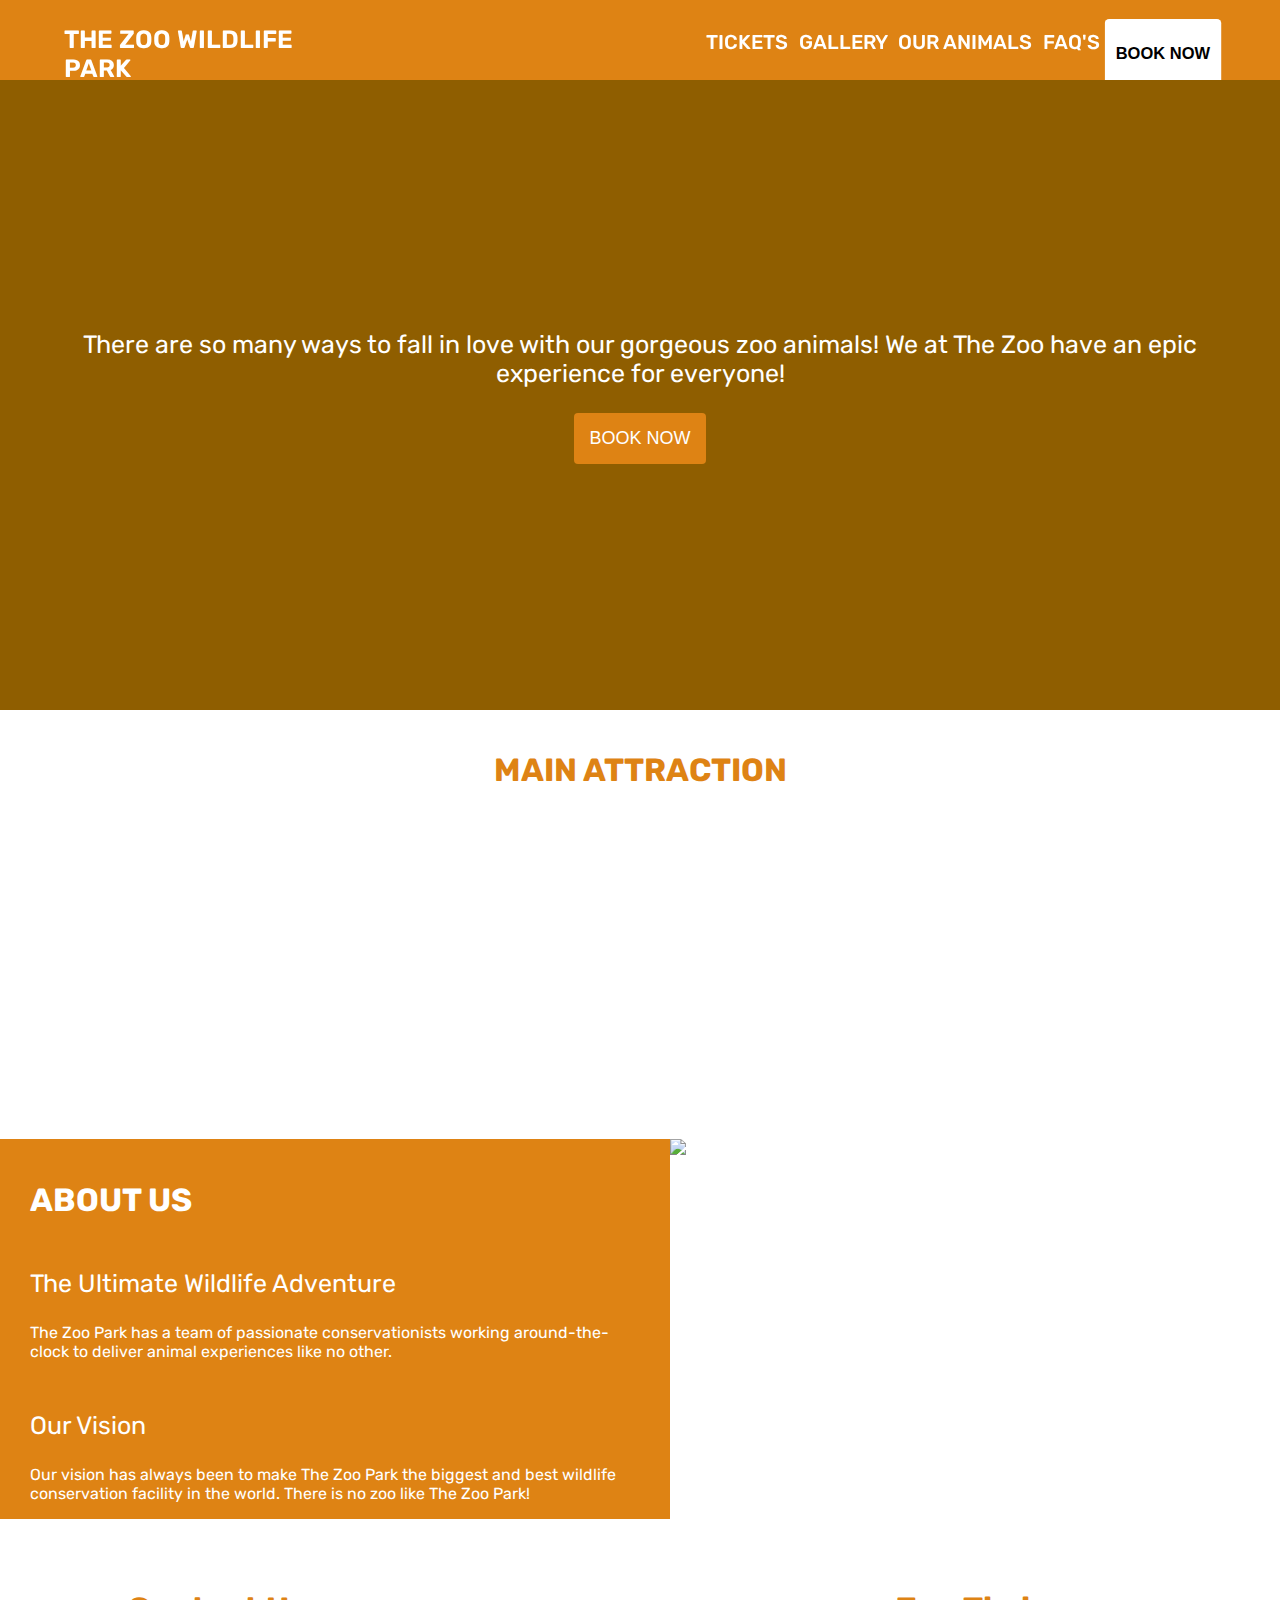
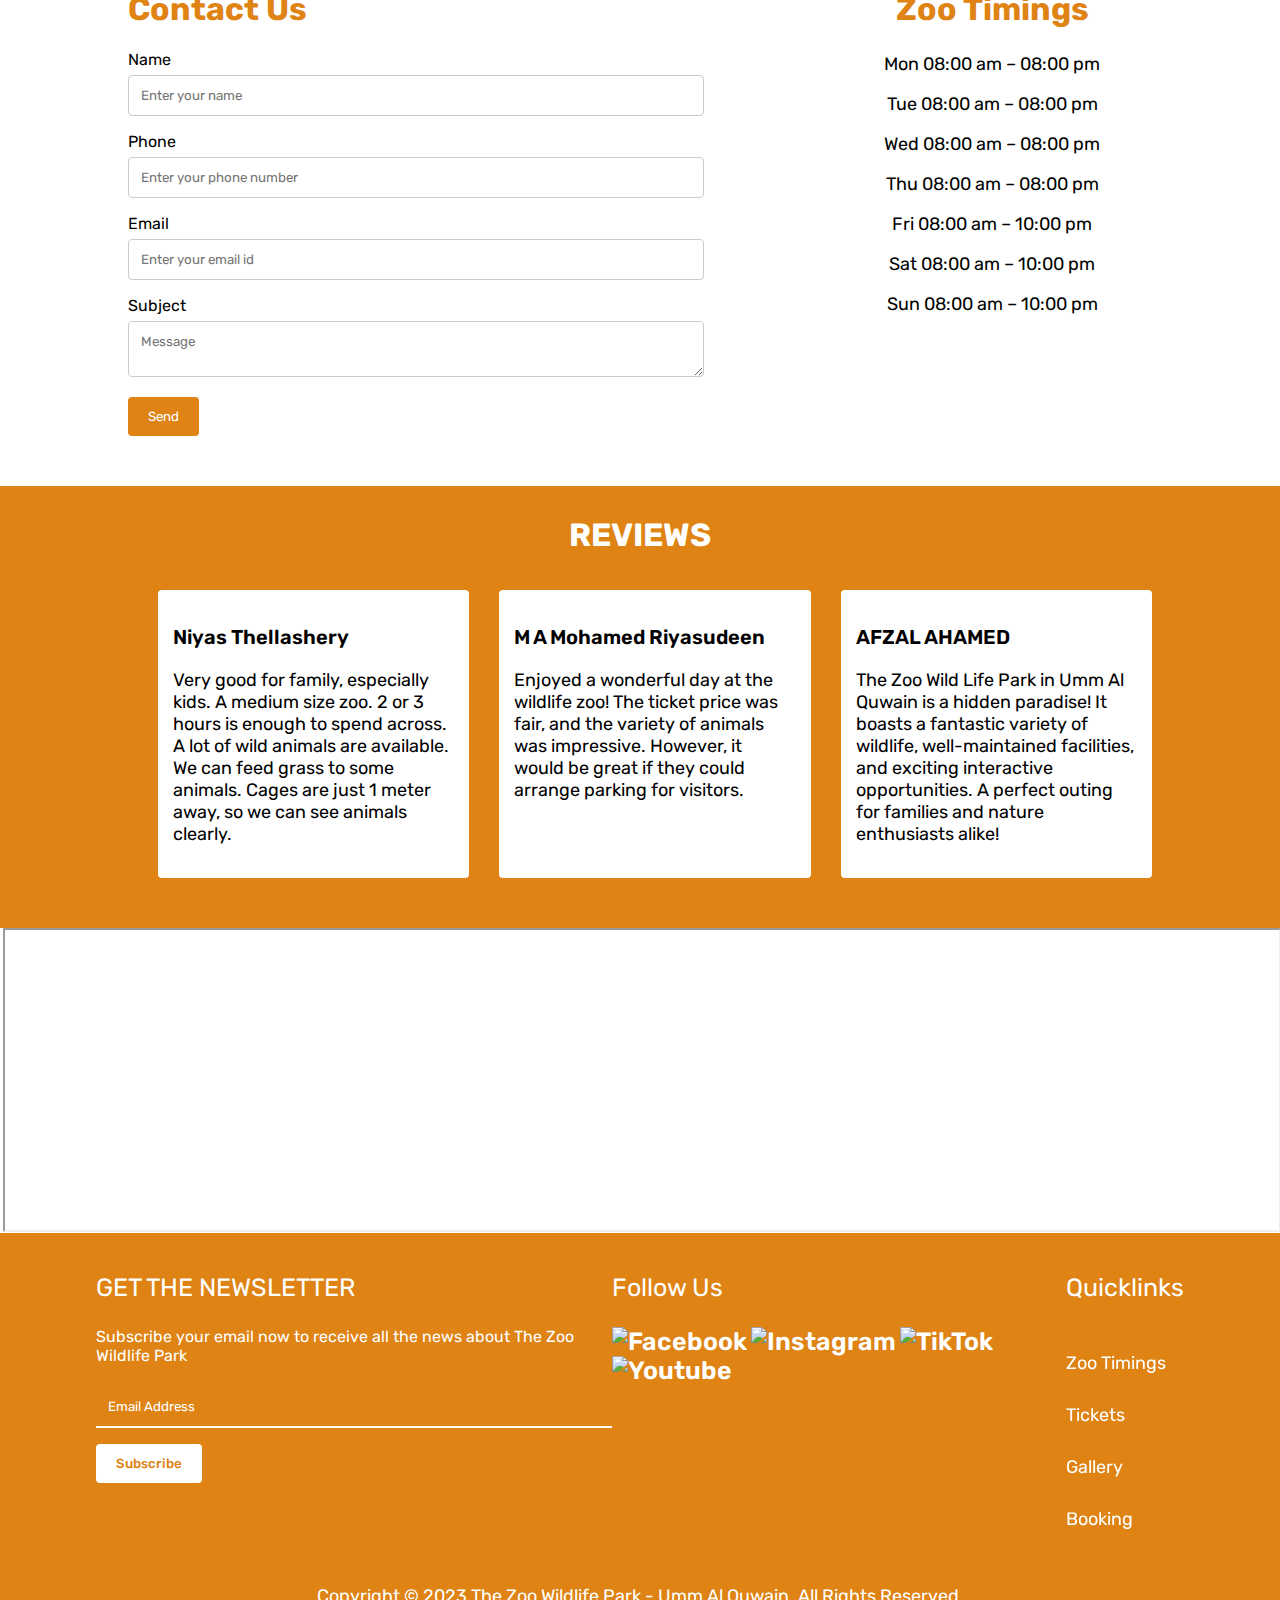
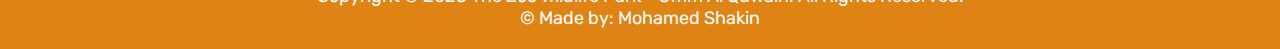
==== index.html @ e53dceab "Update index.html" ====
<!DOCTYPE html>
<html lang="en">

<head>
    <meta charset="UTF-8">
    <meta name="viewport" content="width=device-width, initial-scale=1.0">
    <title>The Zoo Wildlife Park</title>
    <link rel="icon" type="image/x-icon" href="Images/Logo.png">
    <link rel="stylesheet" href="CSS/style.css">
    <link rel="preconnect" href="https://fonts.googleapis.com">
    <link rel="preconnect" href="https://fonts.gstatic.com" crossorigin>
    <link href="https://fonts.googleapis.com/css2?family=Rubik:ital,wght@0,300..900;1,300..900&display=swap"
        rel="stylesheet">

</head>

<body>
    <header>
        <nav>
            <a href="index.html">THE ZOO WILDLIFE PARK</a>
            <div class="menu">
                <a href="pages/tickets.html"> TICKETS </a>
                <a href="pages/gallery.html"> GALLERY </a>
                <a href="pages/"> OUR ANIMALS </a>
                <a href="pages/FAQ.html"> FAQ'S </a>
                <button>BOOK NOW</button>
            </div>
        </nav>
    </header>
    <div class="introduction">
        <div class="background-image">
        </div>
        <div class="description">
            <p>There are so many ways to fall in love with our gorgeous zoo animals! We at The Zoo have an epic
                experience for everyone!</p>
            <button>BOOK NOW</button>
        </div>
    </div>
    </div>

    <div class="attraction">
        <h1>MAIN ATTRACTION</h1>
        <div class="img-container">
            <div class="images" id="image1">
                <p class="text" id="text1">Golden Tabby Tiger</p>
            </div>
            <div class="images" id="image2">
                <p class="text" id="text2">Orangutan, Habouba</p>
            </div>
            <div class="images" id="image3">
                <p class="text" id="text3">Lemurs</p>
            </div>
            <div class="images" id="image4">
                <p class="text" id="text4">Giraffes</p>
            </div>
            <div class="images" id="image5">
                <p class="text" id="text5">Birds</p>
            </div>
        </div>
    </div>

    <div class="about-us">
        <div class="about">
            <h1>ABOUT US</h1>
            <p class="subtitle">The Ultimate Wildlife Adventure</p>
            <p>The Zoo Park has a team of passionate conservationists working around-the-clock to deliver animal
                experiences like no other.</p>
            <p class="subtitle">Our Vision</p>
            <p>Our vision has always been to make The Zoo Park the biggest and best wildlife conservation facility in
                the world. There is no zoo like The Zoo Park!</p>
        </div>
        <div class="about-image">
            <img src="Images/zoo.jpg" alt="Zoo">
        </div>
    </div>

    <div class="section-4" id="timing">
        <div class="contact">
            <h1>Contact Us</h1>
            <form>
                <label for="fname">Name</label>
                <input type="text" id="name" placeholder="Enter your name">
                <label for="phone">Phone</label>
                <input type="text" id="phone" placeholder="Enter your phone number">
                <label for="email">Email</label>
                <input type="text" id="email" placeholder="Enter your email id">
                <label for="subject">Subject</label>
                <textarea id="subject" name="subject" placeholder="Message"></textarea>
                <input type="submit" value="Send" id="submit" onclick="prevent(event)">
            </form>
        </div>

        <div class="timing">
            <h1>Zoo Timings</h1>
            <div class="days">
                <p>Mon 08:00 am – 08:00 pm</p>
                <p>Tue 08:00 am – 08:00 pm</p>
                <p>Wed 08:00 am – 08:00 pm</p>
                <p>Thu 08:00 am – 08:00 pm</p>
                <p>Fri 08:00 am – 10:00 pm</p>
                <p>Sat 08:00 am – 10:00 pm</p>
                <p>Sun 08:00 am – 10:00 pm</p>
            </div>
        </div>
    </div>

    <div class="reviews-section">
        <h1> REVIEWS </h1>
        <div class="reviews">
            <div class="customer">
                <p class="user-name">Niyas Thellashery</p>
                <p class="user-review">Very good for family, especially kids. A medium size zoo. 2 or 3 hours is enough
                    to spend across. A lot of wild animals are available. We can feed grass to some animals. Cages are
                    just 1 meter away, so we can see animals clearly.</p>
            </div>
            <div class="customer">
                <p class="user-name">M A Mohamed Riyasudeen</p>
                <p class="user-review">Enjoyed a wonderful day at the wildlife zoo! The ticket price was fair, and the
                    variety of animals was impressive. However, it would be great if they could arrange parking for
                    visitors.</p>
            </div>
            <div class="customer">
                <p class="user-name">AFZAL AHAMED</p>
                <p class="user-review">The Zoo Wild Life Park in Umm Al Quwain is a hidden paradise! It boasts a
                    fantastic variety of wildlife, well-maintained facilities, and exciting interactive opportunities. A
                    perfect outing for families and nature enthusiasts alike!</p>
            </div>
        </div>
    </div>

    <div class="map">
        <iframe
            src="https://www.google.com/maps/embed?pb=!1m18!1m12!1m3!1d66199.47319218519!2d55.656528776083746!3d25.44107424339301!2m3!1f0!2f0!3f0!3m2!1i1024!2i768!4f13.1!3m3!1m2!1s0x3ef5efcb47aa2c89%3A0xbd689eddf431ea7b!2sThe%20Zoo%20Wild%20Life%20Park%20Umm%20Al%20Quwain!5e0!3m2!1sen!2sae!4v1714210275365!5m2!1sen!2sae"
            allowfullscreen="" loading="lazy" referrerpolicy="no-referrer-when-downgrade"></iframe>
    </div>

    <footer>
        <div class="last-section">
            <div class="subscribe">
                <p class="foot-title">GET THE NEWSLETTER</p>
                <p>Subscribe your email now to receive all the news about The Zoo Wildlife Park </p>
                <form>
                    <input type="text" id="email" placeholder="Email Address">
                    <input type="submit" value="Subscribe" id="submit" onclick="prevent(event)">
                </form>
            </div>

            <div class="social-media">
                <p class="foot-title">Follow Us</p>
                <a href="https://www.facebook.com/TheZooPark/" target="_blank"><img src="/Images/facebook-white.png" alt="Facebook"></a>
                <a href="https://www.instagram.com/TheZooWildlifePark/" target="_blank"><img src="/Images/instagram.png" alt="Instagram"></a>
                <a href="https://www.tiktok.com/@thezoopark" target="_blank"><img src="/Images/tiktok.png" alt="TikTok"></a>
                <a href="https://www.youtube.com/@thezoopark/videos" target="_blank"><img src="/Images/youtube.png" alt="Youtube"></a>

            </div>

            <div class="quicklinks">
                <p class="foot-title">Quicklinks</p>
                <a href="#timing"> Zoo Timings </a>
                <a href="pages/tickets.html"> Tickets </a>
                <a href="pages/gallery.html"> Gallery </a>
                <a href="pages/gallery.html"> Booking </a>

            </div>
        </div>

        <div class="copyright">
            <p>Copyright © 2023 The Zoo Wildlife Park - Umm Al Quwain. All Rights Reserved.</p>
            <p>&copy; Made by: Mohamed Shakin</p>

        </div>
    </footer>
</body>
<script src="JavaScript/script.js"></script>

</html>
---- CSS/style.css ----
html {
    scroll-behavior: smooth;
}

body {
    margin-top: auto;
    margin-left: auto;
    margin-right: auto;
    font-family: "Rubik", sans-serif;
    color: white;
    margin-bottom: auto;
}

::selection {
    background-color: orange;
    color: black;
}

.introduction {
    background-color: rgb(143, 94, 0);
    margin-left: auto;
    margin-right: auto;
    width: 100%;
    height: 630px;
    position: relative;
    bottom: 150px;
    z-index: 3;
}

.background-image{
    background-image: url('https://images.unsplash.com/photo-1534567153574-2b12153a87f0?q=80&w=1000&auto=format&fit=crop&ixlib=rb-4.0.3&ixid=M3wxMjA3fDB8MHxzZWFyY2h8M3x8em9vfGVufDB8fDB8fHww');
    background-size: cover;
    background-position-x: center;
    background-position-y: center;
    margin-left: auto;
    margin-right: auto;
    width: 100%;
    height: 630px;
    opacity: 0.25;
    position: absolute;
    top: 0px;
    z-index:1
}

header {
    margin: 0px auto;
    background-color: #de8314;
    color: white;
    height: 80px;
    position: sticky;
    top:0px;
}

nav {
    display: flex;
    margin-left: auto;
    margin-right: auto;
    width: 90%;
}

a{
    margin: 0;
    padding-top: 25px;
    z-index: 2;
    text-decoration: none;
    color: white;
    font-size: 25px;
    font-weight: 600;
    margin: 0;
}

.menu {
    margin-top: 5px;
    z-index: 2;
    margin-left: 30%;
    width: 45%;
    margin-right: auto;
    display: flex;
    justify-content: space-between;
}

.menu a{
    z-index: 2;
    text-decoration: none;
    color: white;
    font-size: 20px;
    font-weight: 500;
}

.menu button {
    background-color: white;
    font-size: 15px;
    font-weight: 550;
    border: none;
    border-radius: 4px;
    padding: 10px 10px;
    margin-top: 17px;
    scale: 1.1;
}

.menu button:hover{
    background-color: orangered;
    color: white;
    scale: 1.2;
    transition: 1s;
}

.menu button:not(:hover) {
    transition: 1s;
}

.description {
    display: flex;
    flex-direction: column;
    margin-left: auto;
    margin-right: auto;
    width: 90%;
    align-items: center;
    margin-top: 150px;
}

.description p {
    z-index: 2;
    color: white;
    font-size: 25px;
    text-align: center;
    margin-top: 250px
}

.description button{
    font-size: 18px;
    padding: 15px;
    z-index: 2;
    background-color: #de8314;
    color: white;
    border: none;
    border-radius: 4px;
    cursor: pointer;
}

.description button:not(:hover) {
    transition: 1s;
}

.description button:hover {
    background-color: white;
    color: black;
    scale: 1.1;
    transition: 1s;
    cursor: pointer;
}

.attraction {
    margin-top: -130px;
}

.attraction h1 {
    text-align: center;
    color: #de8314;
}

.img-container {
    margin-left: auto;
    margin-right: auto;
    width: 80%;
    margin-top: 50px;
    display: flex;
    justify-content: center;
}

#image1 {
    background-image: url('https://media.cnn.com/api/v1/images/stellar/prod/240214151539-02-golden-tiger-kaziranga-24012024.jpg?c=16x9');
    background-size:cover ;
    background-position-x: center;
}

#image2 {
    background-image: url('https://www.traffic.org/site/assets/files/22312/eu_seizures_report_2021_2.-767w.jpg');
    background-size: cover;
    background-position-x: center;
}

#image3 {
    background-image: url('https://media2.s-nbcnews.com/i/msnbc/Components/Photos/040512/040512_lemur_hmed_5p.jpg');
    background-size: cover;
    background-position-x: center;
}

#image4 {
    background-image: url('https://www.dublinzoo.ie/wp-content/uploads/2019/08/PB18131_DZ_374-1600x1067.jpg');
    background-size: cover;
    background-position-x: center;
}

#image5 {
    background-image: url('https://s28164.pcdn.co/files/Chilean-Flamingo-0139-7768-1280x720.jpg');
    background-size: cover;
    background-position-x: center;
}

.images {
    height: 250px;
    width: 250px;
    display: flex;
    justify-content: center;
    align-items: center;
}

.images p {
    z-index: 2;
    display: none;
    color: black;
    font-size: 20px;
    font-weight: 700;
}

.images:hover {
    width: 350px;
    transition: 3s;
    opacity: 0.6;
}

.images:not(:hover) {
    transition: 3s;
}

.about-us {
    color: white;
    display: flex;
    margin-top: 50px;
}

.about {
    width: 50%;
    background-color: #de8314;
    padding-left: 30px;
    padding-right: 30px;
    padding-top: 20px;
}

.subtitle {
    font-size: 25px;
    margin-top: 50px;
}

.about-image {
    width: 50%;
}

.about-image img {
    height: 100%;
    width: 100%;
    object-fit: cover;
}

.section-4 {
    display: flex;
    margin-top: 50px;
}

.timing {
    color: #de8314;
    text-align: center;
    width: 50%;
}

.days {
    color: black;
    margin-top: 25px;
    font-size: 18px;
}

.contact {
    color: black;
    width: 50%;
    margin-left: 10%
}

.contact h1 {
    color: #de8314;
}

input[type=text], textarea {
  width: 100%;
  padding: 12px;
  border: 1px solid #ccc;
  border-radius: 4px;
  box-sizing: border-box;
  margin-top: 6px;
  margin-bottom: 16px;
  font-family: "Rubik", sans-serif;
}

input:focus, textarea:focus {
    outline: none;
}

input[type=submit] {
  background-color: #de8314;
  color: white;
  padding: 12px 20px;
  border: none;
  border-radius: 4px;
  cursor: pointer;
  font-family: "Rubik", sans-serif;
}

input[type=submit]:hover {
  background-color: black;
  color: white;
}

.reviews-section {
    margin-left: auto;
    margin-right: auto;
    width: 100%;
    margin-top: 50px;
    background-color: #de8314;
    color: white;
}

.reviews {
    display: flex;
    margin-left: auto;
    margin-right: auto;
    width: 80%;

}

.customer {
    background-color: white;
    color: black;
    border-radius: 4px;
    margin-left: 30px;
    flex-basis: 100%;
    padding: 15px;
    margin-bottom: 50px;
    font-size: 18px;
}

.user-name{
    font-weight: 600;
    font-size: 20px;
}

.reviews-section h1{
    text-align: center;
    padding-top: 30px;
    padding-bottom: 15px;
}

.map {
    margin-left: auto;
    margin-right: auto;
    width: 99.5%;
    height: 300px;
}

.map iframe {
    width: 100%;
    height: 300px;
}

footer {
    margin-top: 5px;
    background-color: #de8314;
    margin-bottom: auto;
    padding-bottom: 20px;
}

.foot-title{
    font-size: 25px;
}

.last-section {
    margin-left: auto;
    margin-right: auto;
    width: 85%;
    padding-top: 15px;
    display: flex;
    justify-content: space-between;
    margin-bottom: 50px;
}

.subscribe input[type=text] {
    background-color: #de8314;
    border: none;
    border-bottom: 2px solid white;
    border-radius: 0%
}

.subscribe input[type=text]::placeholder{
    color: white;
}

.subscribe input[type=submit] {
    background-color: white;
    color: #de8314;
    font-weight: 500;
}

.social-media img {
    height: 35px;
    width: 35px;
}

.quicklinks {
    display: flex;
    flex-direction: column;
}

.quicklinks a{
    font-size: 18px;
    font-weight: 400;
    padding-bottom: 5px;
}

.copyright {
    text-align: center;
}

.copyright p{
    margin: 0%;
    font-size: 18px;
}
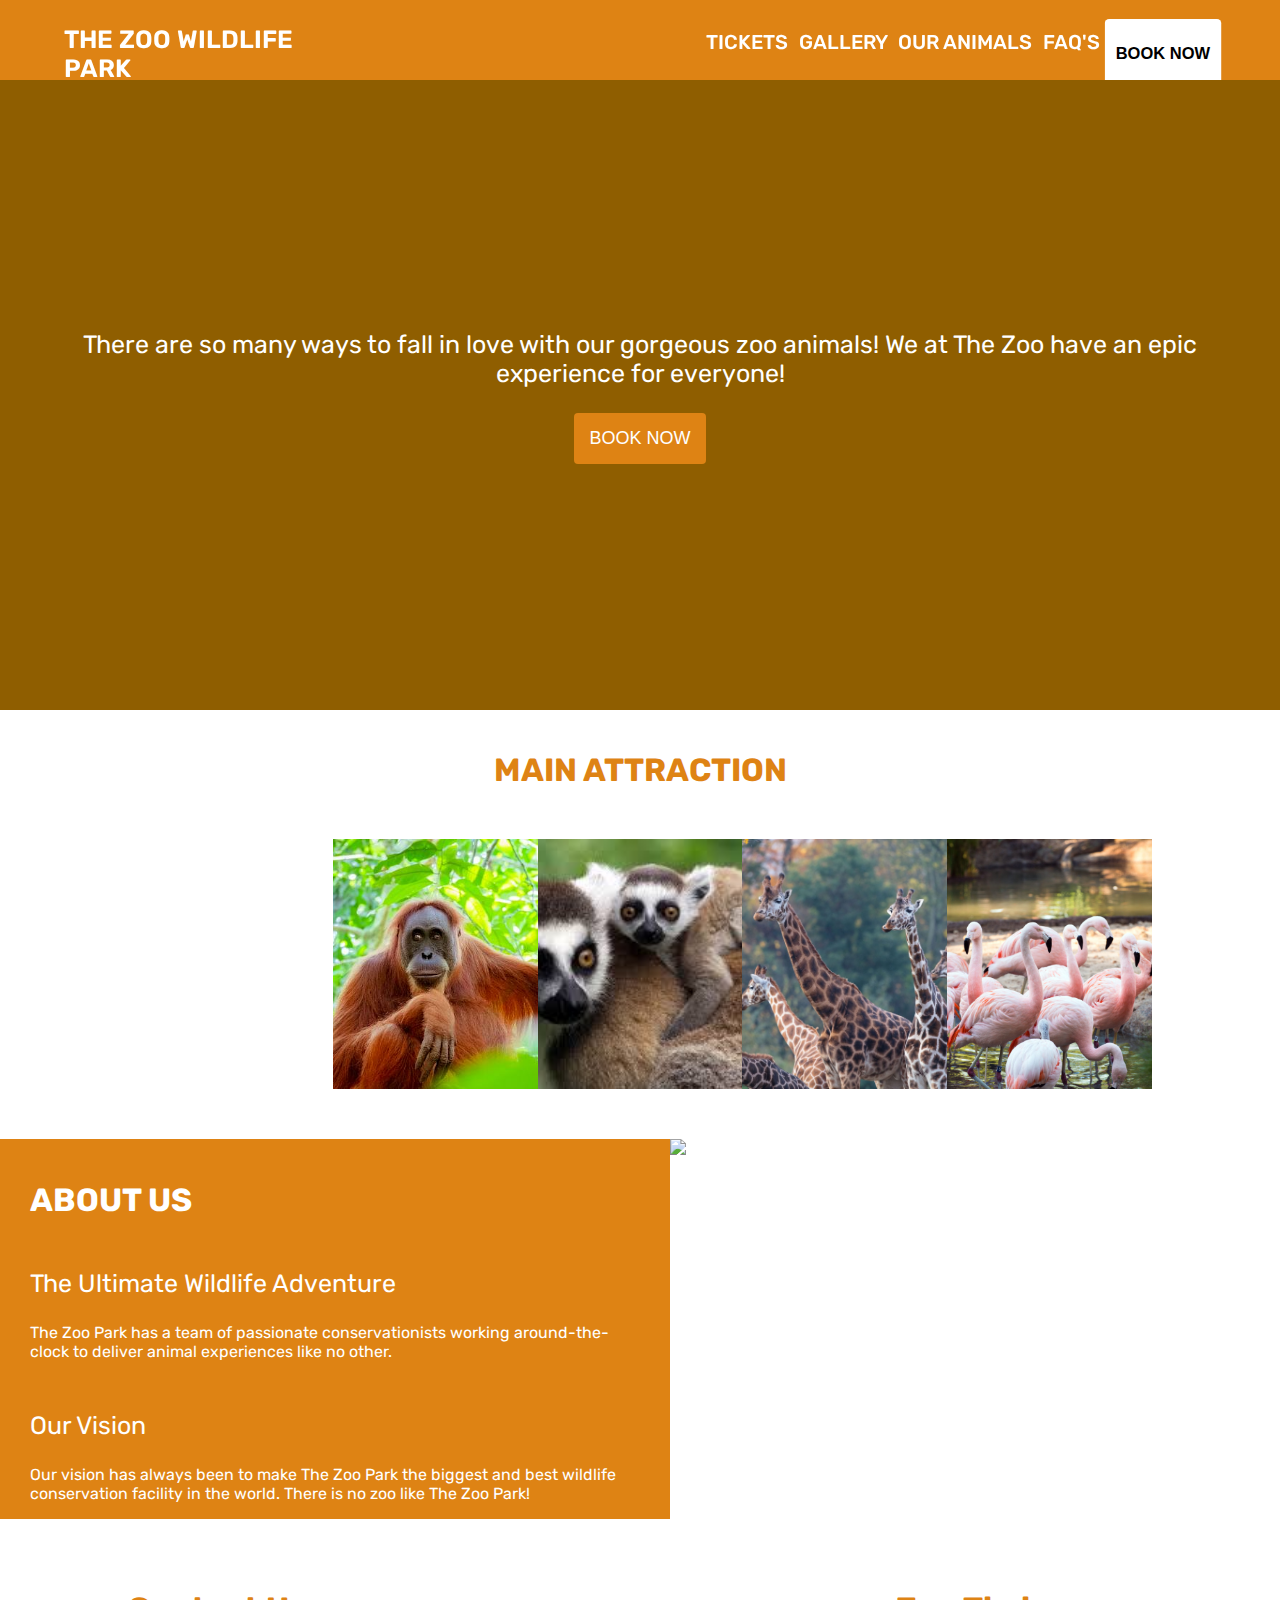
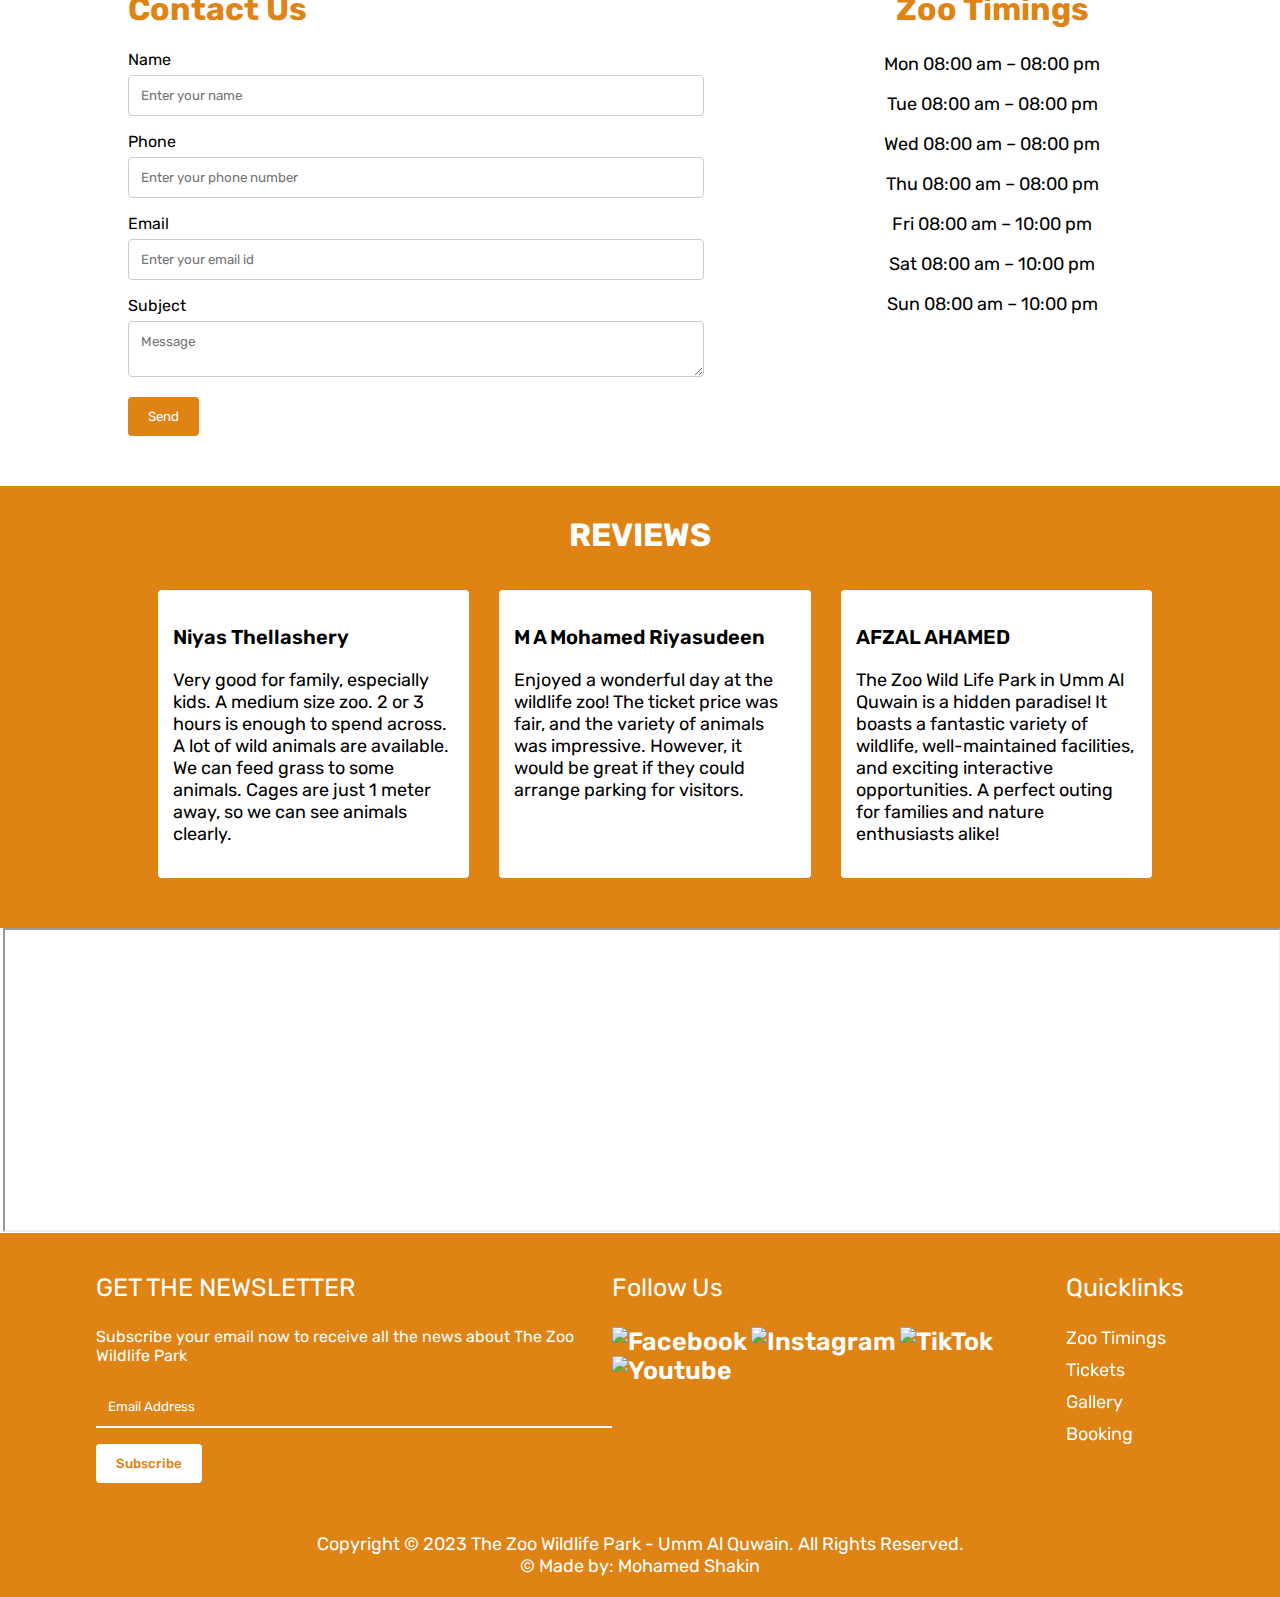
==== commit 21ff59f2: "Update index.html" ====
--- a/index.html
+++ b/index.html
@@ -14,10 +14,10 @@
 
 </head>
 
-<body>
+<body id="header">
     <header>
         <nav>
-            <a href="index.html">THE ZOO WILDLIFE PARK</a>
+            <a href="#header">THE ZOO WILDLIFE PARK</a>
             <div class="menu">
                 <a href="pages/tickets.html"> TICKETS </a>
                 <a href="pages/gallery.html"> GALLERY </a>
@@ -147,10 +147,10 @@
 
             <div class="social-media">
                 <p class="foot-title">Follow Us</p>
-                <a href="https://www.facebook.com/TheZooPark/" target="_blank"><img src="/Images/facebook-white.png" alt="Facebook"></a>
-                <a href="https://www.instagram.com/TheZooWildlifePark/" target="_blank"><img src="/Images/instagram.png" alt="Instagram"></a>
-                <a href="https://www.tiktok.com/@thezoopark" target="_blank"><img src="/Images/tiktok.png" alt="TikTok"></a>
-                <a href="https://www.youtube.com/@thezoopark/videos" target="_blank"><img src="/Images/youtube.png" alt="Youtube"></a>
+                <a href="https://www.facebook.com/TheZooPark/" target="_blank"><img src="Images/facebook-white.png" alt="Facebook"></a>
+                <a href="https://www.instagram.com/TheZooWildlifePark/" target="_blank"><img src="Images/instagram.png" alt="Instagram"></a>
+                <a href="https://www.tiktok.com/@thezoopark" target="_blank"><img src="Images/tiktok.png" alt="TikTok"></a>
+                <a href="https://www.youtube.com/@thezoopark/videos" target="_blank"><img src="Images/youtube.png" alt="Youtube"></a>
 
             </div>
 
--- a/CSS/style.css
+++ b/CSS/style.css
@@ -28,7 +28,7 @@
 }
 
 .background-image{
-    background-image: url('https://images.unsplash.com/photo-1534567153574-2b12153a87f0?q=80&w=1000&auto=format&fit=crop&ixlib=rb-4.0.3&ixid=M3wxMjA3fDB8MHxzZWFyY2h8M3x8em9vfGVufDB8fDB8fHww');
+    background-image: url('../Images/zoo1.jpg');
     background-size: cover;
     background-position-x: center;
     background-position-y: center;
@@ -169,31 +169,31 @@
 }
 
 #image1 {
-    background-image: url('https://media.cnn.com/api/v1/images/stellar/prod/240214151539-02-golden-tiger-kaziranga-24012024.jpg?c=16x9');
+    background-image: url('../Images/gold-tiger.jpg');
     background-size:cover ;
     background-position-x: center;
 }
 
 #image2 {
-    background-image: url('https://www.traffic.org/site/assets/files/22312/eu_seizures_report_2021_2.-767w.jpg');
+    background-image: url('../Images/Orangutan.jpg');
     background-size: cover;
     background-position-x: center;
 }
 
 #image3 {
-    background-image: url('https://media2.s-nbcnews.com/i/msnbc/Components/Photos/040512/040512_lemur_hmed_5p.jpg');
+    background-image: url('../Images/Lemurs.jpeg');
     background-size: cover;
     background-position-x: center;
 }
 
 #image4 {
-    background-image: url('https://www.dublinzoo.ie/wp-content/uploads/2019/08/PB18131_DZ_374-1600x1067.jpg');
+    background-image: url('../Images/Giraffes.jpg');
     background-size: cover;
     background-position-x: center;
 }
 
 #image5 {
-    background-image: url('https://s28164.pcdn.co/files/Chilean-Flamingo-0139-7768-1280x720.jpg');
+    background-image: url('../Images/Birds.jpg');
     background-size: cover;
     background-position-x: center;
 }
@@ -412,7 +412,8 @@
 .quicklinks a{
     font-size: 18px;
     font-weight: 400;
-    padding-bottom: 5px;
+    padding-bottom: 10px;
+    padding-top: 0px;
 }
 
 .copyright {
@@ -424,3 +425,52 @@
     font-size: 18px;
 }
 
+/* Ticket Page*/
+
+.category {
+    color: black;
+    margin-left: auto;
+    margin-right: auto;
+    width: 90%;
+}
+
+.ticket-head{
+    color: #de8314;
+    text-align: center;
+    margin-top: 50px;
+}
+
+#ticket-title {
+    color: #de8314;
+    margin-left: 90px;
+    margin-top: 50px;
+    font-size: 27px;
+    margin-bottom: 10px;
+}
+
+.grid-container {
+    display: grid;
+    grid-template-columns: auto auto;
+    justify-content: space-around;
+  }
+
+  .grid-container > div {
+    font-size: 18px;
+    display: flex;
+    justify-content: space-between;
+    width: 500px;
+}
+
+.type {
+    width: 80%;
+    font-size: 22px;
+}
+
+.rate {
+    font-size: 22px;
+}
+
+.ticket-details{
+    color: #414141;
+    font-size: 15px;
+}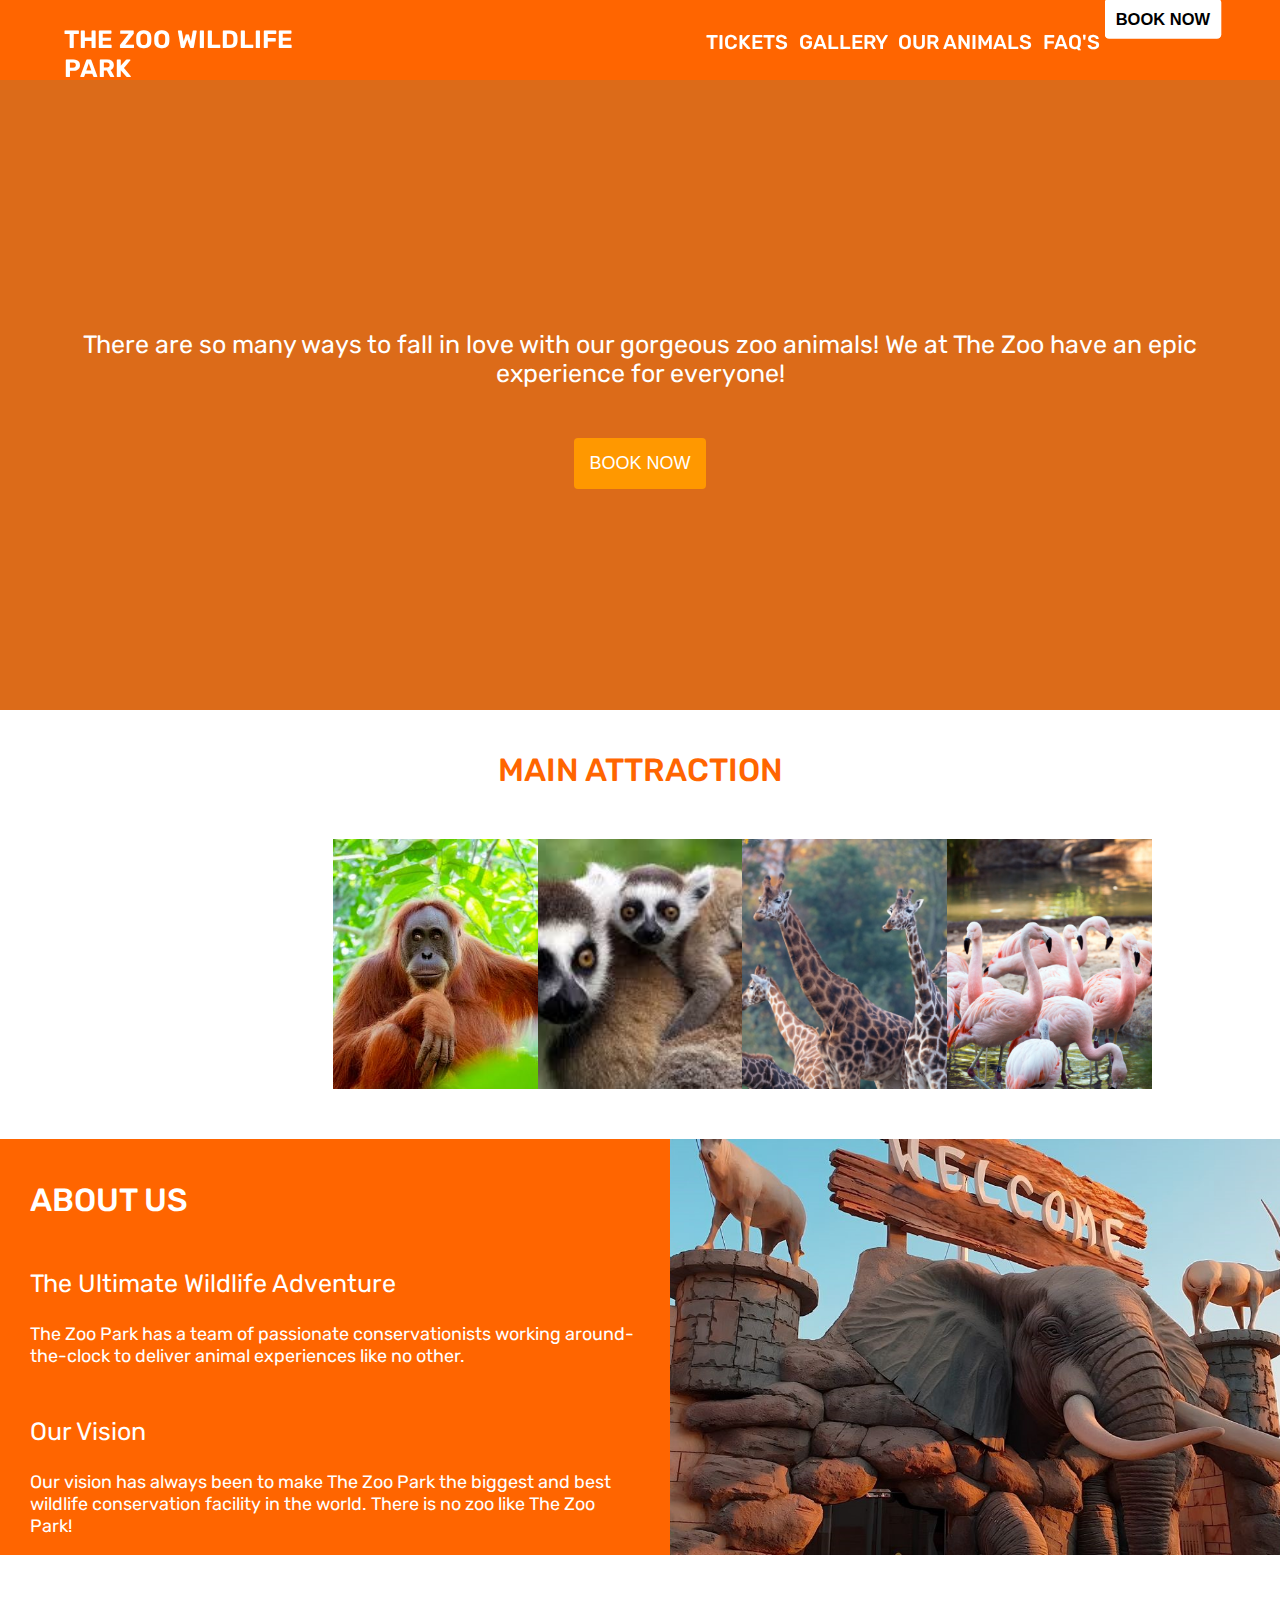
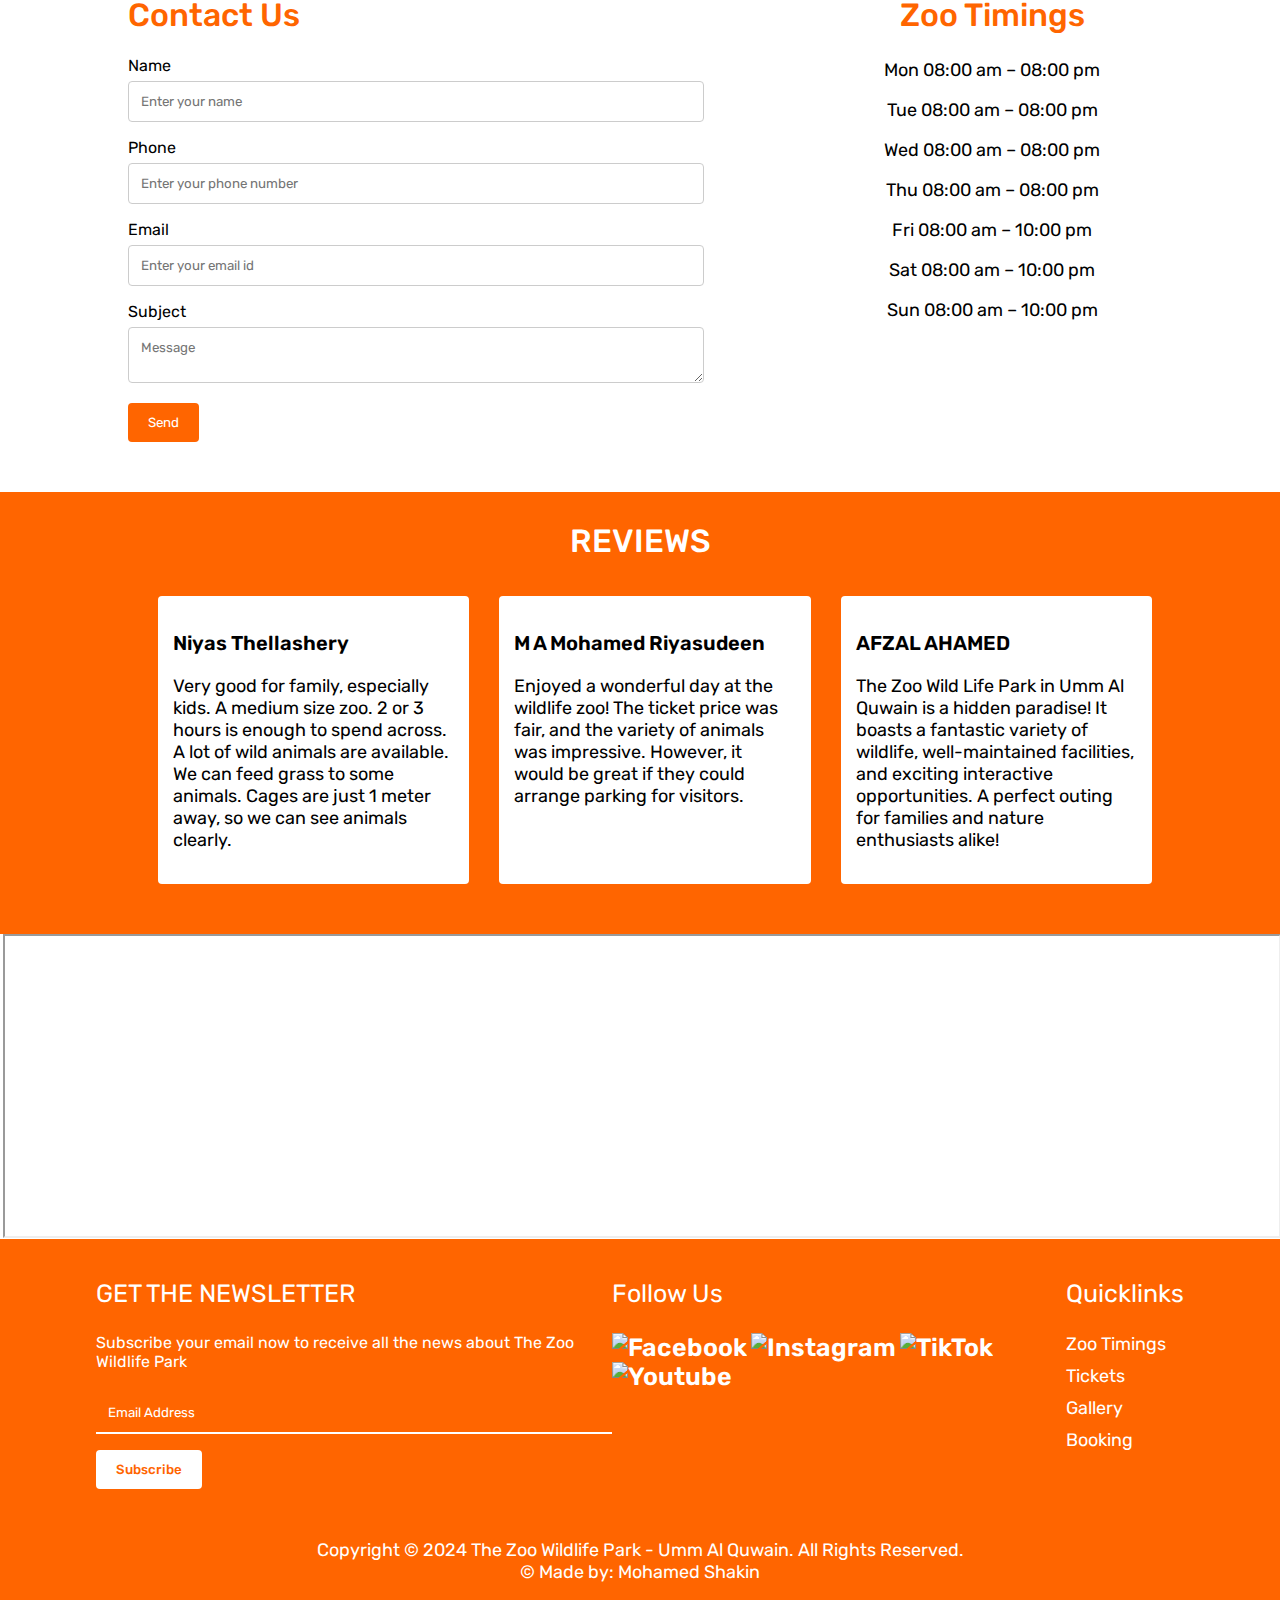
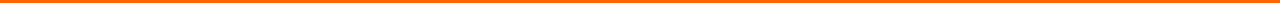
==== commit b6c5188c: "Update index.html" ====
--- a/index.html
+++ b/index.html
@@ -14,16 +14,16 @@
 
 </head>
 
-<body id="header">
+<body id="home">
     <header>
         <nav>
-            <a href="#header">THE ZOO WILDLIFE PARK</a>
+            <a href="#home">THE ZOO WILDLIFE PARK</a>
             <div class="menu">
-                <a href="pages/tickets.html"> TICKETS </a>
-                <a href="pages/gallery.html"> GALLERY </a>
-                <a href="pages/"> OUR ANIMALS </a>
-                <a href="pages/FAQ.html"> FAQ'S </a>
-                <button>BOOK NOW</button>
+                <a href="pages/tickets.html">TICKETS</a>
+                <a href="pages/gallery.html">GALLERY</a>
+                <a href="pages/animals.html">OUR ANIMALS</a>
+                <a href="pages/FAQ.html">FAQ'S</a>
+                <div class="booking-button"><a href="pages/booking.html"><button>BOOK NOW</button></a></div>
             </div>
         </nav>
     </header>
@@ -33,7 +33,7 @@
         <div class="description">
             <p>There are so many ways to fall in love with our gorgeous zoo animals! We at The Zoo have an epic
                 experience for everyone!</p>
-            <button>BOOK NOW</button>
+            <a href="pages/booking.html"><button>BOOK NOW</button></a>
         </div>
     </div>
     </div>
@@ -51,7 +51,7 @@
                 <p class="text" id="text3">Lemurs</p>
             </div>
             <div class="images" id="image4">
-                <p class="text" id="text4">Giraffes</p>
+                <p class="text" id="text4">Giraffe</p>
             </div>
             <div class="images" id="image5">
                 <p class="text" id="text5">Birds</p>
@@ -63,10 +63,10 @@
         <div class="about">
             <h1>ABOUT US</h1>
             <p class="subtitle">The Ultimate Wildlife Adventure</p>
-            <p>The Zoo Park has a team of passionate conservationists working around-the-clock to deliver animal
+            <p class="about-description">The Zoo Park has a team of passionate conservationists working around-the-clock to deliver animal
                 experiences like no other.</p>
             <p class="subtitle">Our Vision</p>
-            <p>Our vision has always been to make The Zoo Park the biggest and best wildlife conservation facility in
+            <p class="about-description">Our vision has always been to make The Zoo Park the biggest and best wildlife conservation facility in
                 the world. There is no zoo like The Zoo Park!</p>
         </div>
         <div class="about-image">
@@ -159,13 +159,13 @@
                 <a href="#timing"> Zoo Timings </a>
                 <a href="pages/tickets.html"> Tickets </a>
                 <a href="pages/gallery.html"> Gallery </a>
-                <a href="pages/gallery.html"> Booking </a>
+                <a href="pages/booking.html"> Booking </a>
 
             </div>
         </div>
 
         <div class="copyright">
-            <p>Copyright © 2023 The Zoo Wildlife Park - Umm Al Quwain. All Rights Reserved.</p>
+            <p>Copyright © 2024 The Zoo Wildlife Park - Umm Al Quwain. All Rights Reserved.</p>
             <p>&copy; Made by: Mohamed Shakin</p>
 
         </div>
--- a/CSS/style.css
+++ b/CSS/style.css
@@ -17,7 +17,7 @@
 }
 
 .introduction {
-    background-color: rgb(143, 94, 0);
+    background-color: #DC6B19;
     margin-left: auto;
     margin-right: auto;
     width: 100%;
@@ -28,7 +28,7 @@
 }
 
 .background-image{
-    background-image: url('../Images/zoo1.jpg');
+    background-image: url('https://images.unsplash.com/photo-1534567153574-2b12153a87f0?q=80&w=1000&auto=format&fit=crop&ixlib=rb-4.0.3&ixid=M3wxMjA3fDB8MHxzZWFyY2h8M3x8em9vfGVufDB8fDB8fHww');
     background-size: cover;
     background-position-x: center;
     background-position-y: center;
@@ -44,11 +44,12 @@
 
 header {
     margin: 0px auto;
-    background-color: #de8314;
+    background-color: #FF6500;
     color: white;
     height: 80px;
     position: sticky;
     top:0px;
+    z-index: 4;
 }
 
 nav {
@@ -85,6 +86,10 @@
     color: white;
     font-size: 20px;
     font-weight: 500;
+}
+
+.menu a:hover{
+    border-bottom: 3px solid white;
 }
 
 .menu button {
@@ -94,18 +99,19 @@
     border: none;
     border-radius: 4px;
     padding: 10px 10px;
-    margin-top: 17px;
     scale: 1.1;
+    margin-top: -5px;
+    cursor: pointer;
 }
 
 .menu button:hover{
-    background-color: orangered;
+    background-color: #FF9800;
     color: white;
     scale: 1.2;
     transition: 1s;
 }
 
-.menu button:not(:hover) {
+.menu button:not(:hover){
     transition: 1s;
 }
 
@@ -131,11 +137,12 @@
     font-size: 18px;
     padding: 15px;
     z-index: 2;
-    background-color: #de8314;
+    background-color: #FF9800;
     color: white;
     border: none;
     border-radius: 4px;
     cursor: pointer;
+    font-weight: 500;
 }
 
 .description button:not(:hover) {
@@ -156,7 +163,8 @@
 
 .attraction h1 {
     text-align: center;
-    color: #de8314;
+    color: #FF6500;
+    font-weight: 500;
 }
 
 .img-container {
@@ -232,15 +240,23 @@
 
 .about {
     width: 50%;
-    background-color: #de8314;
+    background-color: #FF6500;
     padding-left: 30px;
     padding-right: 30px;
     padding-top: 20px;
 }
 
+.about h1 {
+    font-weight: 500;
+}
+
 .subtitle {
     font-size: 25px;
     margin-top: 50px;
+}
+
+.about-description {
+    font-size: 18px;
 }
 
 .about-image {
@@ -255,13 +271,17 @@
 
 .section-4 {
     display: flex;
-    margin-top: 50px;
+    margin-top: 20px;
 }
 
 .timing {
-    color: #de8314;
+    color: #FF6500;
     text-align: center;
     width: 50%;
+}
+
+.timing h1{
+    font-weight: 500;
 }
 
 .days {
@@ -277,7 +297,8 @@
 }
 
 .contact h1 {
-    color: #de8314;
+    color: #FF6500;
+    font-weight: 500;
 }
 
 input[type=text], textarea {
@@ -296,7 +317,7 @@
 }
 
 input[type=submit] {
-  background-color: #de8314;
+  background-color: #FF6500;
   color: white;
   padding: 12px 20px;
   border: none;
@@ -315,7 +336,7 @@
     margin-right: auto;
     width: 100%;
     margin-top: 50px;
-    background-color: #de8314;
+    background-color: #FF6500;
     color: white;
 }
 
@@ -324,7 +345,10 @@
     margin-left: auto;
     margin-right: auto;
     width: 80%;
-
+}
+
+.reviews-section h1 {
+    font-weight: 500;
 }
 
 .customer {
@@ -363,7 +387,7 @@
 
 footer {
     margin-top: 5px;
-    background-color: #de8314;
+    background-color: #FF6500;
     margin-bottom: auto;
     padding-bottom: 20px;
 }
@@ -383,7 +407,8 @@
 }
 
 .subscribe input[type=text] {
-    background-color: #de8314;
+    background-color: #FF6500;
+    color: white;
     border: none;
     border-bottom: 2px solid white;
     border-radius: 0%
@@ -395,13 +420,22 @@
 
 .subscribe input[type=submit] {
     background-color: white;
-    color: #de8314;
-    font-weight: 500;
+    color: #FF6500;
+    font-weight: 500;
+}
+
+.subscribe input[type=submit]:hover {
+    background-color: black;
+    color: white;
 }
 
 .social-media img {
     height: 35px;
     width: 35px;
+}
+
+.social-media img:hover {
+    filter: invert();
 }
 
 .quicklinks {
@@ -416,6 +450,10 @@
     padding-top: 0px;
 }
 
+.quicklinks a:hover{
+    color: black;
+}
+
 .copyright {
     text-align: center;
 }
@@ -435,13 +473,18 @@
 }
 
 .ticket-head{
-    color: #de8314;
-    text-align: center;
-    margin-top: 50px;
+    color: #FF6500;
+    text-align: center;
+    margin-top: 50px;
+    font-weight: 500;
+}
+
+.ticket-section {
+    margin-bottom: 100px;
 }
 
 #ticket-title {
-    color: #de8314;
+    color: #FF6500;
     margin-left: 90px;
     margin-top: 50px;
     font-size: 27px;
@@ -473,4 +516,102 @@
 .ticket-details{
     color: #414141;
     font-size: 15px;
+}
+
+/*FAQ'S page*/
+
+.FAQ {
+    display:flex;
+    margin-left: auto;
+    margin-right: auto;
+    width: 60%;
+    justify-content: space-between;
+    font-size: 22px;
+    border-bottom: 2px solid #FF6500;
+}
+
+.button {
+    cursor: pointer;
+    font-weight: 600;
+    user-select: none;
+}
+
+.button:hover{
+    color: #FF6500;
+}
+
+.answers{
+    display: none;
+    font-weight: 300;
+}
+
+.faq-head {
+    color: #FF6500;
+    margin-top: 50px;
+    text-align: center;
+    margin-bottom: 50px;
+    font-weight: 500;
+}
+
+.questions, .button {
+    color: black;
+    font-weight: 500;
+}
+
+.faq-section {
+    margin-bottom: 100px;
+}
+
+/*Our Animals page*/
+.our-animal-head {
+    color: #FF6500;
+    margin-top: 50px;
+    text-align: center;
+    margin-bottom: 50px;
+    font-weight: 500;
+}
+
+.animal-section {
+    color: black;
+    margin-bottom: 100px;
+}
+
+.animal-box {
+    display: flex;
+    justify-content: space-between;
+    margin-left: auto;
+    margin-right: auto;
+    width: 80%;
+    align-items: center;
+    margin-bottom: 50px;
+}
+
+.animal-img img{
+    height: 250px;
+    width: 250px;
+    object-fit: cover;
+    border-radius: 50%;
+    border: 5px solid #FF6500;
+}
+
+.animal-details {
+    width: 65%;
+    font-size: 20px;
+}
+
+.animal-name {
+    font-weight: 500;
+    font-size: 23px;
+    margin-top: -50px;
+    margin-bottom: 15px;
+}
+
+/*Gallery page*/
+
+.gallery-head{
+    color: #FF6500;
+    margin-top: 50px;
+    text-align: center;
+    margin-bottom: 50px;
+    font-weight: 500;
 }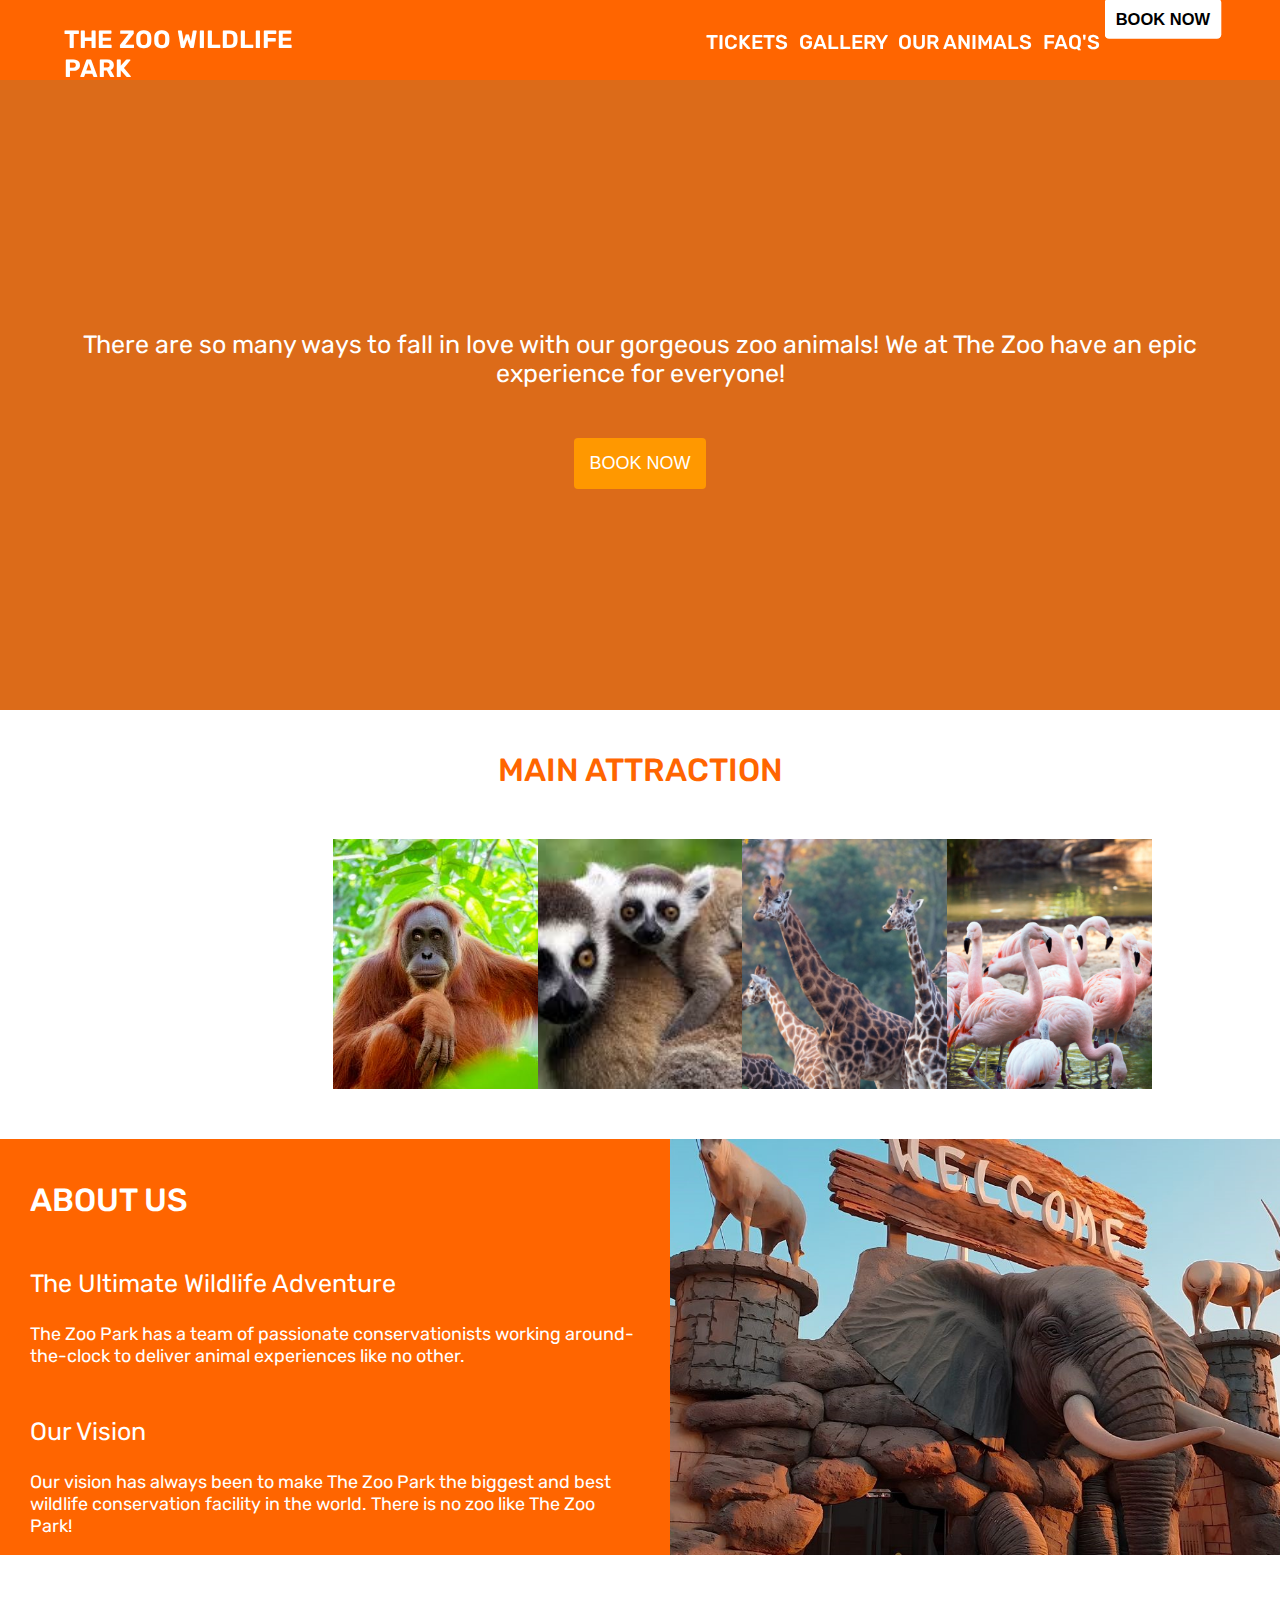
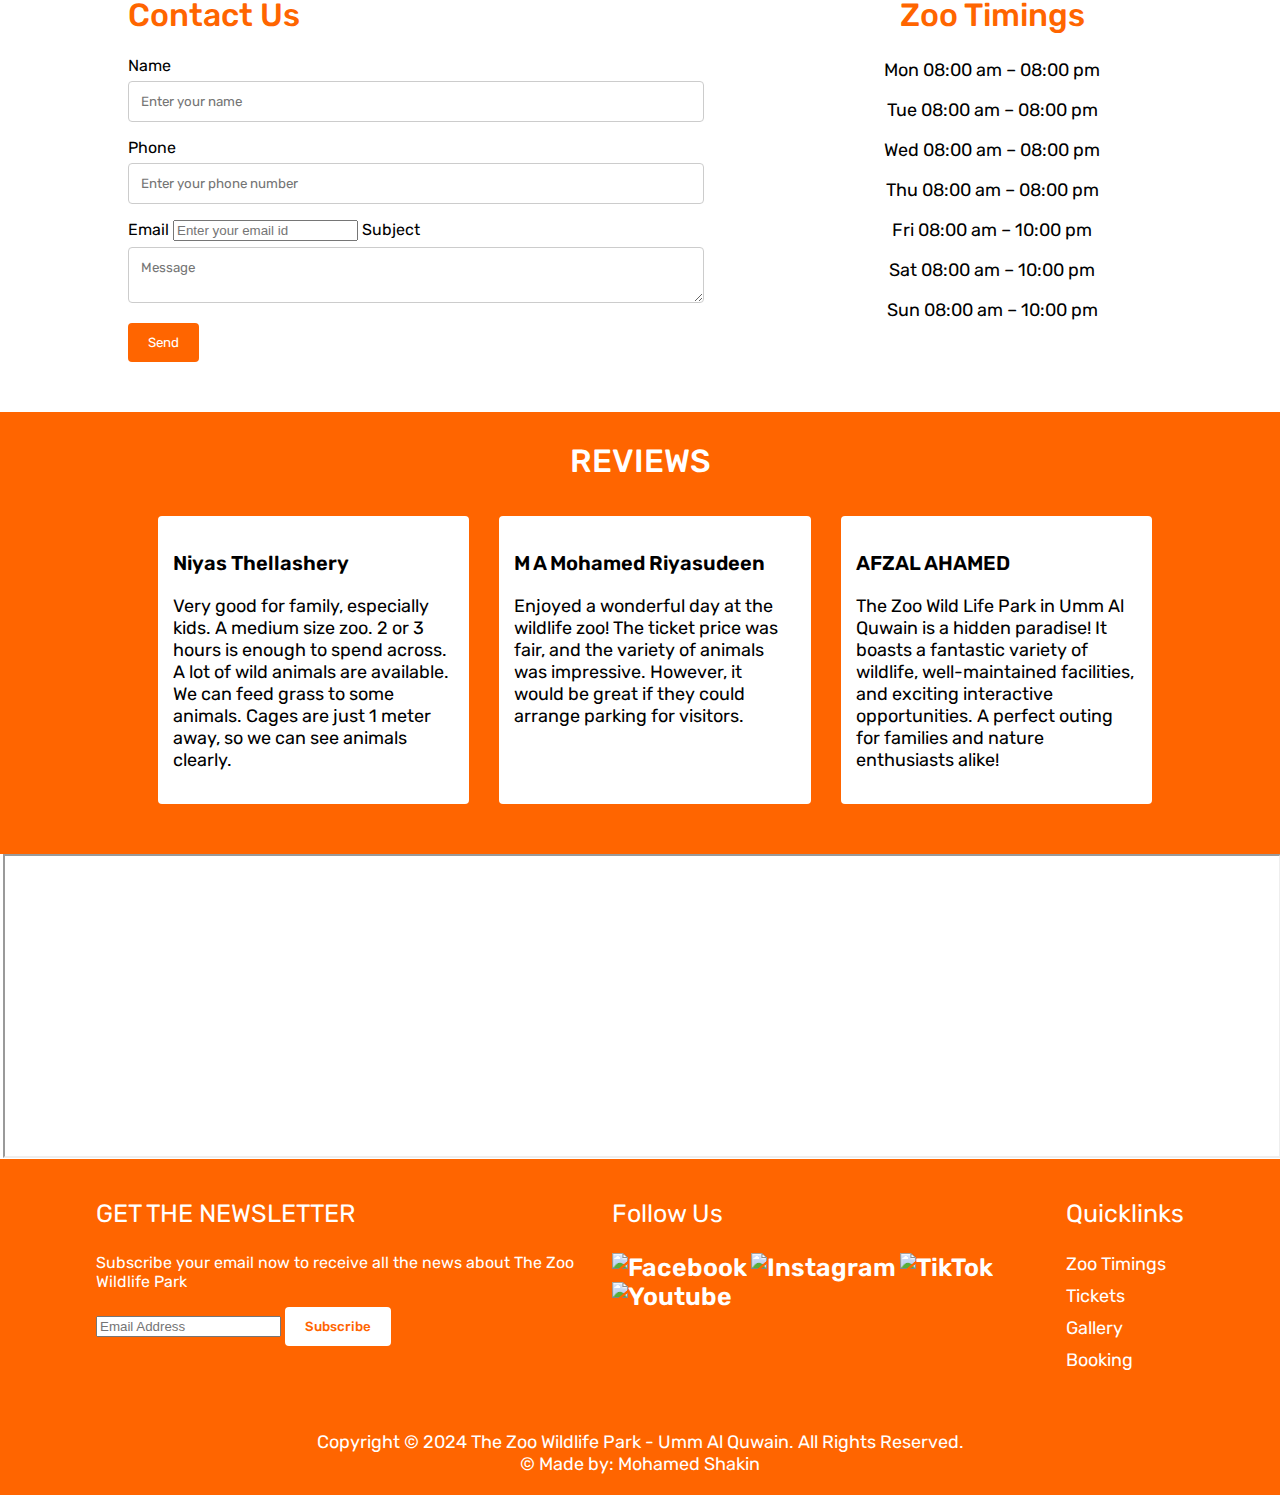
==== commit 5f730544: "Update index.html" ====
--- a/index.html
+++ b/index.html
@@ -83,7 +83,7 @@
                 <label for="phone">Phone</label>
                 <input type="text" id="phone" placeholder="Enter your phone number">
                 <label for="email">Email</label>
-                <input type="text" id="email" placeholder="Enter your email id">
+                <input type="email" id="email" placeholder="Enter your email id">
                 <label for="subject">Subject</label>
                 <textarea id="subject" name="subject" placeholder="Message"></textarea>
                 <input type="submit" value="Send" id="submit" onclick="prevent(event)">
@@ -140,8 +140,8 @@
                 <p class="foot-title">GET THE NEWSLETTER</p>
                 <p>Subscribe your email now to receive all the news about The Zoo Wildlife Park </p>
                 <form>
-                    <input type="text" id="email" placeholder="Email Address">
-                    <input type="submit" value="Subscribe" id="submit" onclick="prevent(event)">
+                    <input type="email" id="email" placeholder="Email Address">
+                    <input type="submit" value="Subscribe" id="submit" onclick="prevent(event)"">
                 </form>
             </div>
 
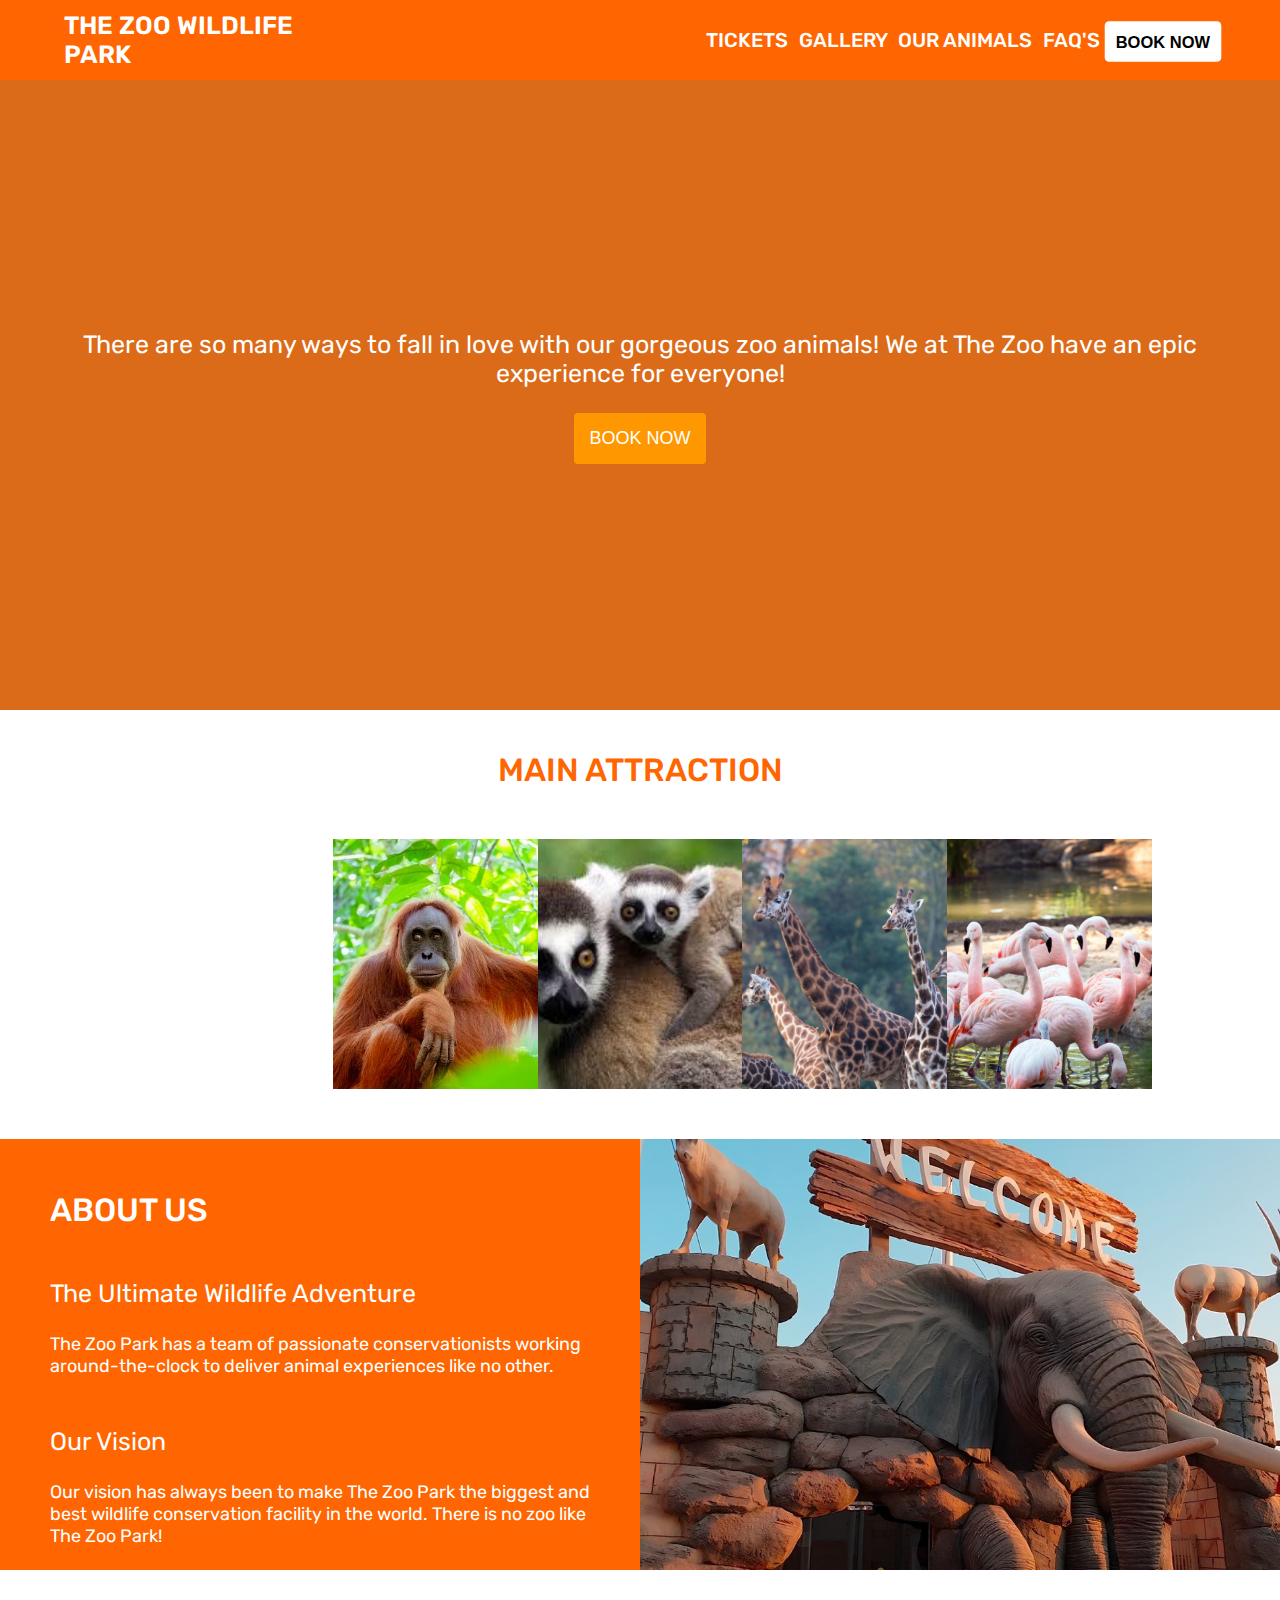
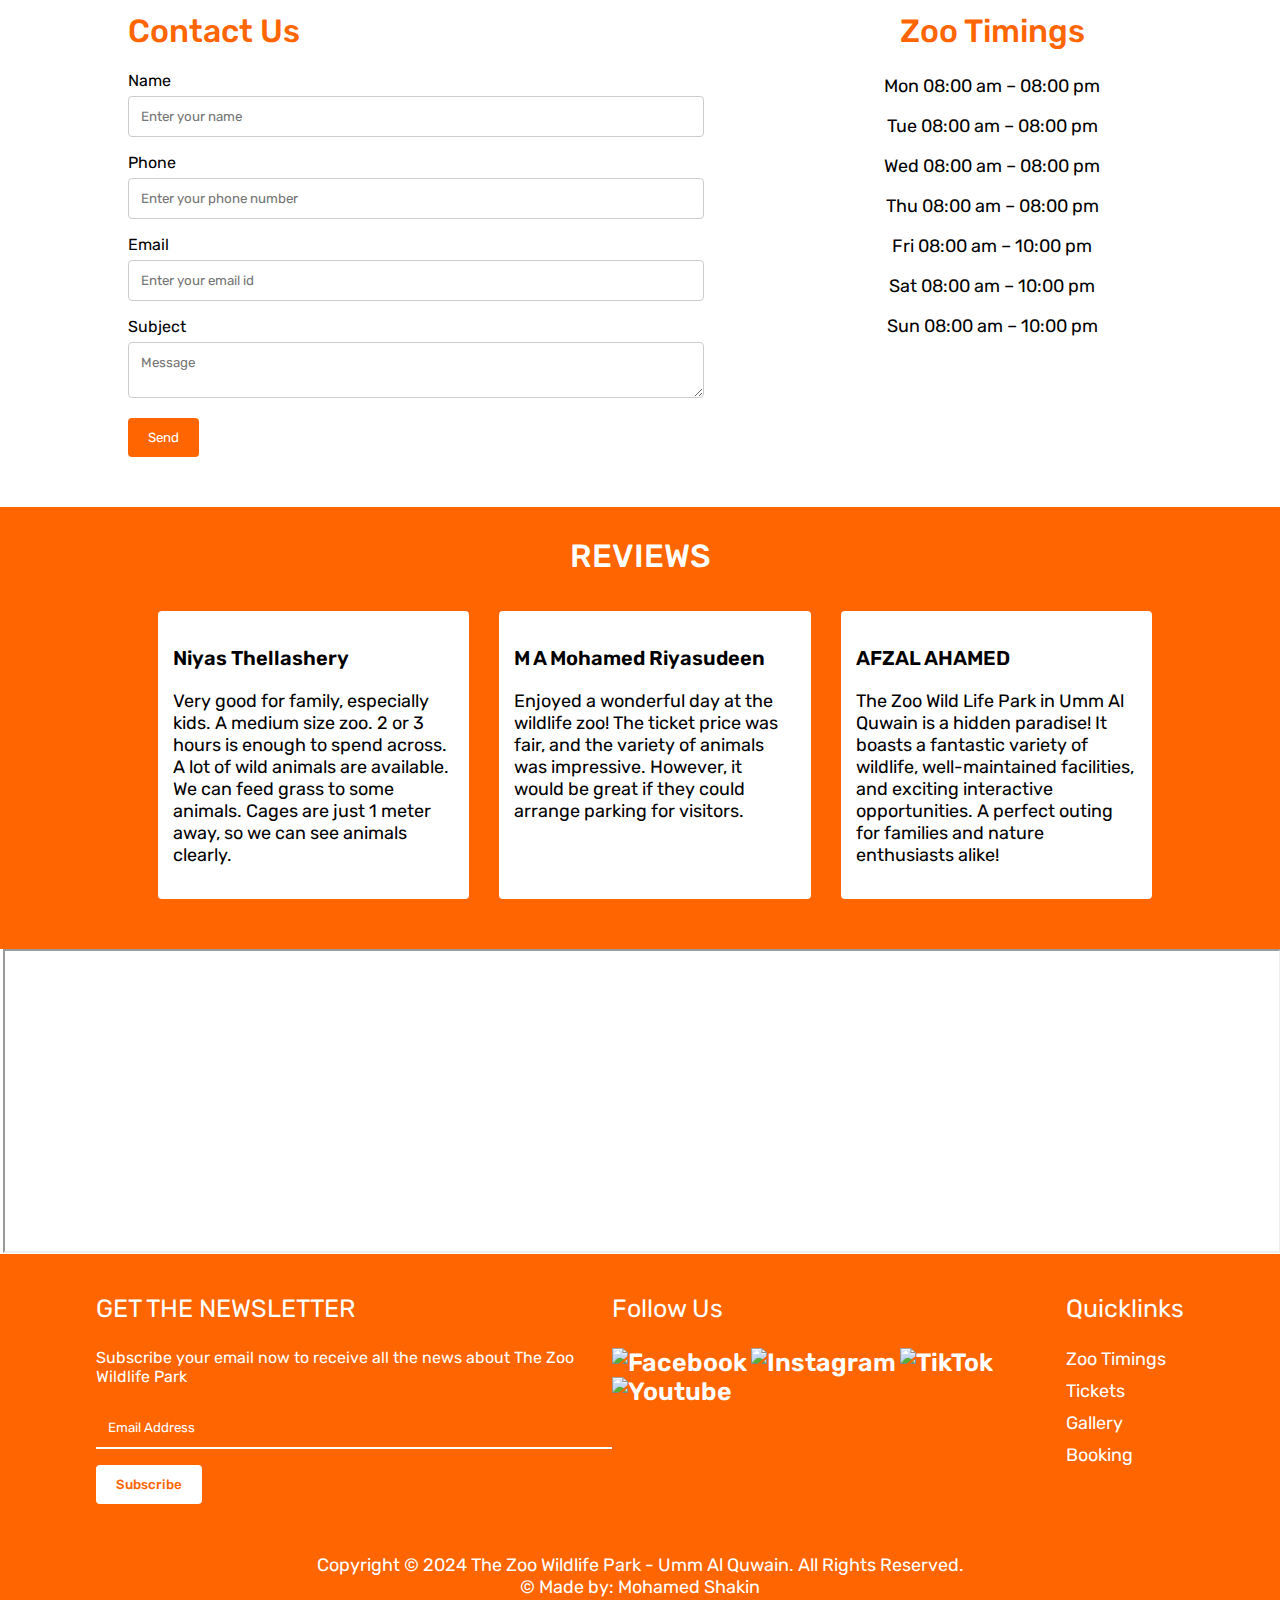
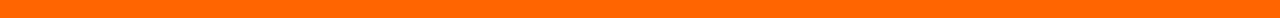
==== commit fe37c715: "Update index.html" ====
--- a/index.html
+++ b/index.html
@@ -4,9 +4,11 @@
 <head>
     <meta charset="UTF-8">
     <meta name="viewport" content="width=device-width, initial-scale=1.0">
-    <title>The Zoo Wildlife Park</title>
-    <link rel="icon" type="image/x-icon" href="Images/Logo.png">
-    <link rel="stylesheet" href="CSS/style.css">
+    <title>The Zoo Wildlife Park</title>    <!--title of the page is shown in browser tab-->
+    <link rel="icon" type="image/x-icon" href="Images/Logo.png">   <!--image is displayed to left of the title page in browser tab-->
+    <link rel="stylesheet" href="CSS/style.css">  <!--Linking to CSS file from a folder-->
+
+    <!--Linking to google font to use Rubik font-->
     <link rel="preconnect" href="https://fonts.googleapis.com">
     <link rel="preconnect" href="https://fonts.gstatic.com" crossorigin>
     <link href="https://fonts.googleapis.com/css2?family=Rubik:ital,wght@0,300..900;1,300..900&display=swap"
@@ -15,18 +17,22 @@
 </head>
 
 <body id="home">
+
+    <!--Navigation links in menu bar, the menu bar is sticks on top of the screen throughout the page-->
     <header>
         <nav>
-            <a href="#home">THE ZOO WILDLIFE PARK</a>
+            <a href="#home">THE ZOO WILDLIFE PARK</a>    <!--This link redirects to beginning of the home page-->
             <div class="menu">
-                <a href="pages/tickets.html">TICKETS</a>
-                <a href="pages/gallery.html">GALLERY</a>
-                <a href="pages/animals.html">OUR ANIMALS</a>
-                <a href="pages/FAQ.html">FAQ'S</a>
-                <div class="booking-button"><a href="pages/booking.html"><button>BOOK NOW</button></a></div>
+                <a href="pages/tickets.html">TICKETS</a>      <!--This link redirects to tickets page-->
+                <a href="pages/gallery.html">GALLERY</a>      <!--This link redirects to gallery page-->
+                <a href="pages/animals.html">OUR ANIMALS</a>  <!--This link redirects to animals page-->
+                <a href="pages/FAQ.html">FAQ'S</a>            <!--This link redirects to FAQ page-->
+                <div class="booking-button"><a href="pages/booking.html"><button>BOOK NOW</button></a></div>  <!--This button is redirects to booking page-->
             </div>
         </nav>
     </header>
+
+    <!--The first section has a zoo background image, a small description text, and a button.-->
     <div class="introduction">
         <div class="background-image">
         </div>
@@ -38,6 +44,8 @@
     </div>
     </div>
 
+    <!--Main attraction section has some set of animal images. When user points mouse over the each image, the image will expands its width with less opacity
+         and will appear the name of the animal-->
     <div class="attraction">
         <h1>MAIN ATTRACTION</h1>
         <div class="img-container">
@@ -59,6 +67,7 @@
         </div>
     </div>
 
+    <!--About Us section has some information about their zoo with zoo image-->
     <div class="about-us">
         <div class="about">
             <h1>ABOUT US</h1>
@@ -74,22 +83,26 @@
         </div>
     </div>
 
+    <!--Contact Us section is a form where the user can fill their details into input field of name, phone, email and subject-->
+    <!--required attribute is used here to display the message to fill all the information in order to submit the form, if user try to submit the without filling the all 
+        the forms-->
     <div class="section-4" id="timing">
         <div class="contact">
             <h1>Contact Us</h1>
             <form>
                 <label for="fname">Name</label>
-                <input type="text" id="name" placeholder="Enter your name">
+                <input type="text" id="name" placeholder="Enter your name" required>
                 <label for="phone">Phone</label>
-                <input type="text" id="phone" placeholder="Enter your phone number">
+                <input type="text" id="phone" placeholder="Enter your phone number" required>
                 <label for="email">Email</label>
-                <input type="email" id="email" placeholder="Enter your email id">
+                <input type="email" id="email" placeholder="Enter your email id" required>
                 <label for="subject">Subject</label>
-                <textarea id="subject" name="subject" placeholder="Message"></textarea>
-                <input type="submit" value="Send" id="submit" onclick="prevent(event)">
+                <textarea id="subject" placeholder="Message" required></textarea>
+                <input type="submit" value="Send" id="submit">
             </form>
         </div>
 
+        <!--Zoo timing section is consists of information about zoo timing-->
         <div class="timing">
             <h1>Zoo Timings</h1>
             <div class="days">
@@ -104,6 +117,7 @@
         </div>
     </div>
 
+    <!--Reviews section consists of information about users feedback about zoo and their experience-->
     <div class="reviews-section">
         <h1> REVIEWS </h1>
         <div class="reviews">
@@ -128,20 +142,22 @@
         </div>
     </div>
 
+    <!--Map section where the user can see the location of the zoo-->
     <div class="map">
         <iframe
             src="https://www.google.com/maps/embed?pb=!1m18!1m12!1m3!1d66199.47319218519!2d55.656528776083746!3d25.44107424339301!2m3!1f0!2f0!3f0!3m2!1i1024!2i768!4f13.1!3m3!1m2!1s0x3ef5efcb47aa2c89%3A0xbd689eddf431ea7b!2sThe%20Zoo%20Wild%20Life%20Park%20Umm%20Al%20Quwain!5e0!3m2!1sen!2sae!4v1714210275365!5m2!1sen!2sae"
             allowfullscreen="" loading="lazy" referrerpolicy="no-referrer-when-downgrade"></iframe>
     </div>
 
+    <!--Footer section consists of subscription form, social media links, quick links and copyright information-->
     <footer>
         <div class="last-section">
             <div class="subscribe">
                 <p class="foot-title">GET THE NEWSLETTER</p>
                 <p>Subscribe your email now to receive all the news about The Zoo Wildlife Park </p>
                 <form>
-                    <input type="email" id="email" placeholder="Email Address">
-                    <input type="submit" value="Subscribe" id="submit" onclick="prevent(event)"">
+                    <input type="email" id="email" placeholder="Email Address" required>
+                    <input type="submit" value="Subscribe" id="submit">
                 </form>
             </div>
 
@@ -170,7 +186,8 @@
 
         </div>
     </footer>
+    
 </body>
+<!--Linking to JavaScript file from a folder-->
 <script src="JavaScript/script.js"></script>
-
 </html>--- a/CSS/style.css
+++ b/CSS/style.css
@@ -57,27 +57,25 @@
     margin-left: auto;
     margin-right: auto;
     width: 90%;
+    height: 100%;
+    align-items: center;
+    justify-content: space-between;
 }
 
 a{
-    margin: 0;
-    padding-top: 25px;
-    z-index: 2;
     text-decoration: none;
     color: white;
     font-size: 25px;
     font-weight: 600;
-    margin: 0;
+    z-index: 2;
 }
 
 .menu {
-    margin-top: 5px;
-    z-index: 2;
+    width: 45%;
     margin-left: 30%;
-    width: 45%;
-    margin-right: auto;
-    display: flex;
-    justify-content: space-between;
+    display: flex;
+    justify-content: space-between;
+    margin-top: 3px;
 }
 
 .menu a{
@@ -86,6 +84,8 @@
     color: white;
     font-size: 20px;
     font-weight: 500;
+    padding-bottom: 5px;
+    padding-top: 5px;
 }
 
 .menu a:hover{
@@ -100,8 +100,12 @@
     border-radius: 4px;
     padding: 10px 10px;
     scale: 1.1;
-    margin-top: -5px;
     cursor: pointer;
+}
+
+.booking-button{
+    text-decoration: none;
+    align-items: center;
 }
 
 .menu button:hover{
@@ -136,7 +140,7 @@
 .description button{
     font-size: 18px;
     padding: 15px;
-    z-index: 2;
+    z-index: 4;
     background-color: #FF9800;
     color: white;
     border: none;
@@ -241,9 +245,10 @@
 .about {
     width: 50%;
     background-color: #FF6500;
-    padding-left: 30px;
-    padding-right: 30px;
-    padding-top: 20px;
+    box-sizing: border-box;
+    padding-left: 50px;
+    padding-right: 50px;
+    padding-top: 30px;
 }
 
 .about h1 {
@@ -301,7 +306,7 @@
     font-weight: 500;
 }
 
-input[type=text], textarea {
+input[type=text], textarea, input[type=email] {
   width: 100%;
   padding: 12px;
   border: 1px solid #ccc;
@@ -406,7 +411,7 @@
     margin-bottom: 50px;
 }
 
-.subscribe input[type=text] {
+.subscribe input[type=email] {
     background-color: #FF6500;
     color: white;
     border: none;
@@ -414,7 +419,7 @@
     border-radius: 0%
 }
 
-.subscribe input[type=text]::placeholder{
+.subscribe input[type=email]::placeholder{
     color: white;
 }
 
@@ -472,11 +477,12 @@
     width: 90%;
 }
 
-.ticket-head{
+.ticket-head, .faq-head, .our-animal-head, .gallery-head, .booking-head{
     color: #FF6500;
     text-align: center;
     margin-top: 50px;
     font-weight: 500;
+    margin-bottom: 50px;
 }
 
 .ticket-section {
@@ -545,14 +551,6 @@
     font-weight: 300;
 }
 
-.faq-head {
-    color: #FF6500;
-    margin-top: 50px;
-    text-align: center;
-    margin-bottom: 50px;
-    font-weight: 500;
-}
-
 .questions, .button {
     color: black;
     font-weight: 500;
@@ -563,13 +561,6 @@
 }
 
 /*Our Animals page*/
-.our-animal-head {
-    color: #FF6500;
-    margin-top: 50px;
-    text-align: center;
-    margin-bottom: 50px;
-    font-weight: 500;
-}
 
 .animal-section {
     color: black;
@@ -608,10 +599,75 @@
 
 /*Gallery page*/
 
-.gallery-head{
-    color: #FF6500;
-    margin-top: 50px;
-    text-align: center;
+.gallery-container {
+    margin-left: auto;
+    margin-right: auto;
+    width: 80%;
+    height: 1600px
+}
+
+.column {
+    float: left;
+    width: 33%;
+    padding: 5px;
+    box-sizing: border-box;
+  }
+  
+.column img {
+    margin-top: 5px;
+    width: 100%;
+}
+
+/*Booking page*/
+
+.booking-section {
+    color: black;
+    margin-left: auto;
+    margin-right: auto;
+    width: 80%;
     margin-bottom: 50px;
-    font-weight: 500;
+}
+
+.bookbox {
+    display: flex;
+    font-size: 22px;
+    margin-left: auto;
+    margin-right: auto;
+    width: 100%;
+    justify-content: space-between;
+}
+
+form {
+    width: 100%;
+}
+
+.ticket-type{
+    font-size: 22px;
+    margin-top: 25px;
+    display: flex;
+    margin-left: auto;
+    margin-right: auto;
+    width: 45%;
+    justify-content: space-between;
+    align-items: center;
+}
+
+input[type=date], .input-box select {
+    width: 150px;
+    padding: 12px;
+    border: 1px solid #ccc;
+    border-radius: 4px;
+    box-sizing: border-box;
+    font-family: "Rubik", sans-serif;
+}
+
+.total {
+    display: flex;
+    color: #FF6500;
+    font-size: 25px;
+    margin-top: 25px;
+    margin-left: auto;
+    margin-right: auto;
+    width: 100%;
+    justify-content: center;
 }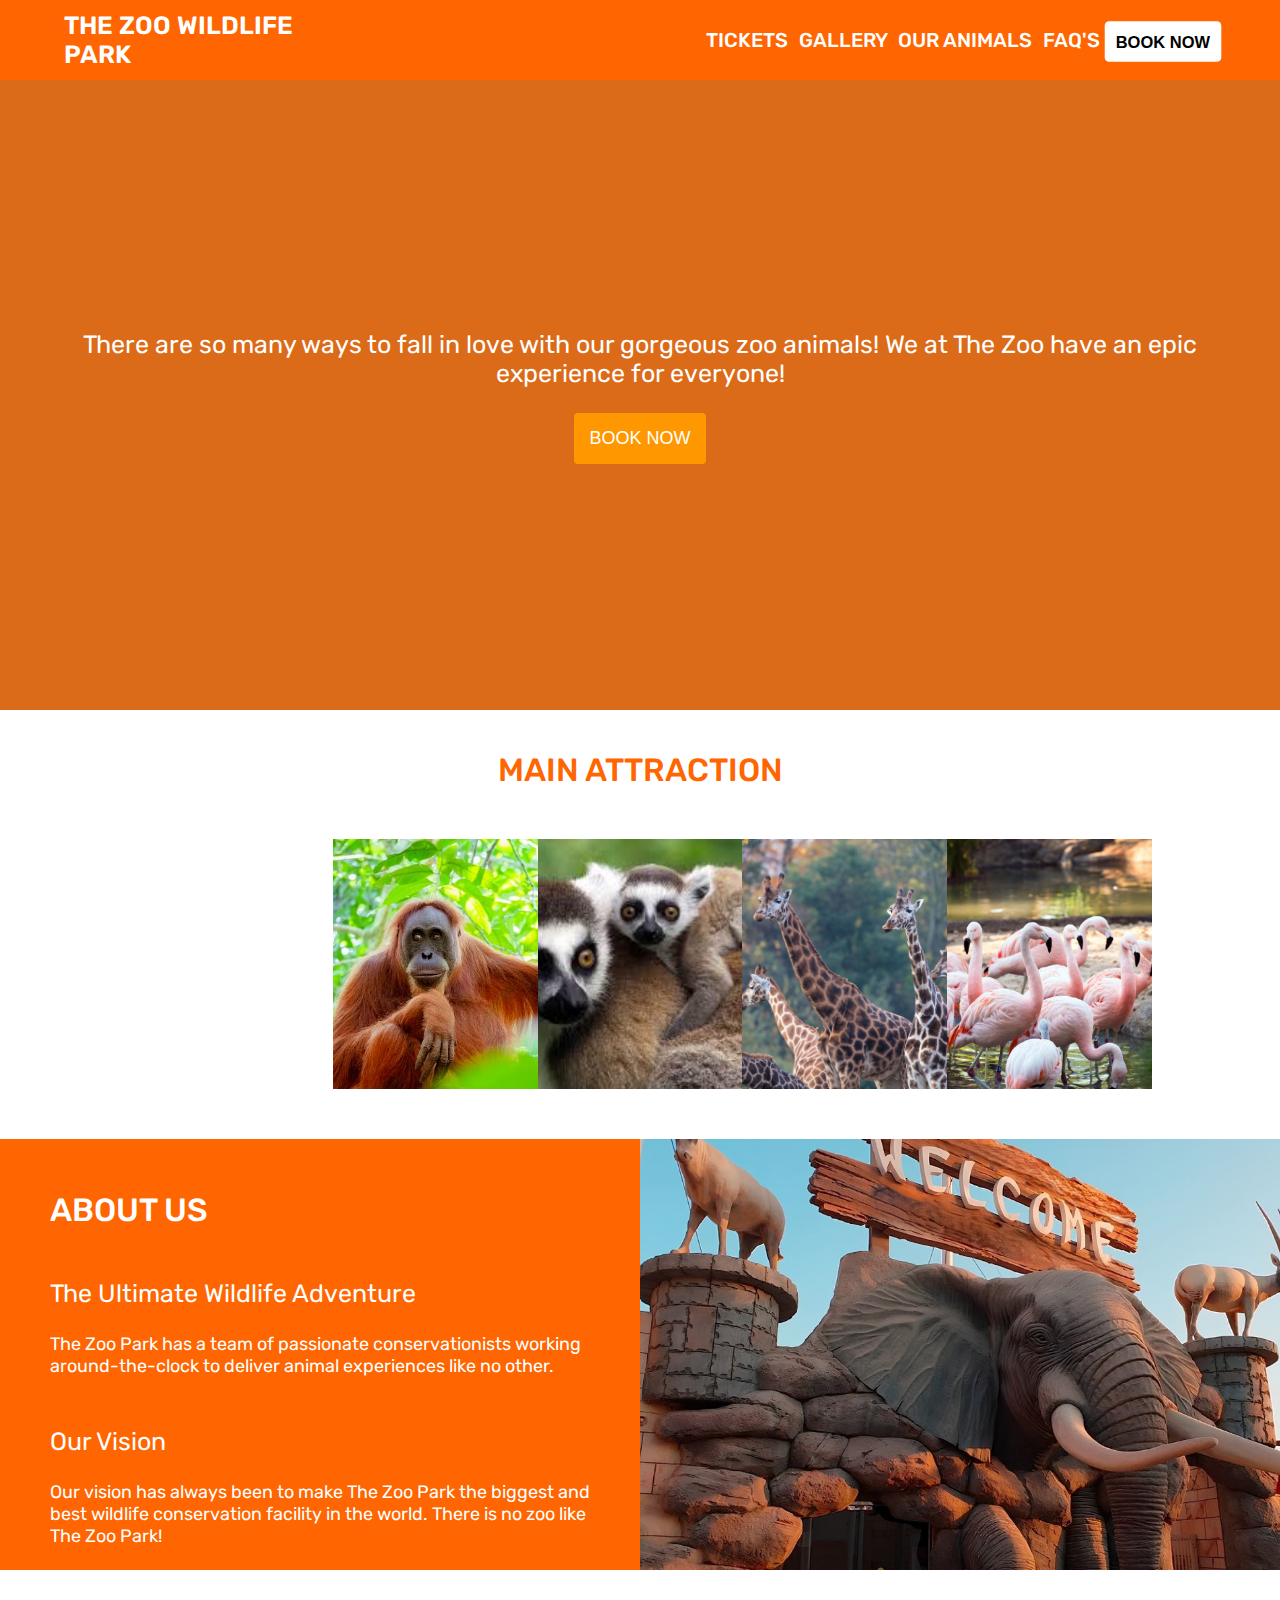
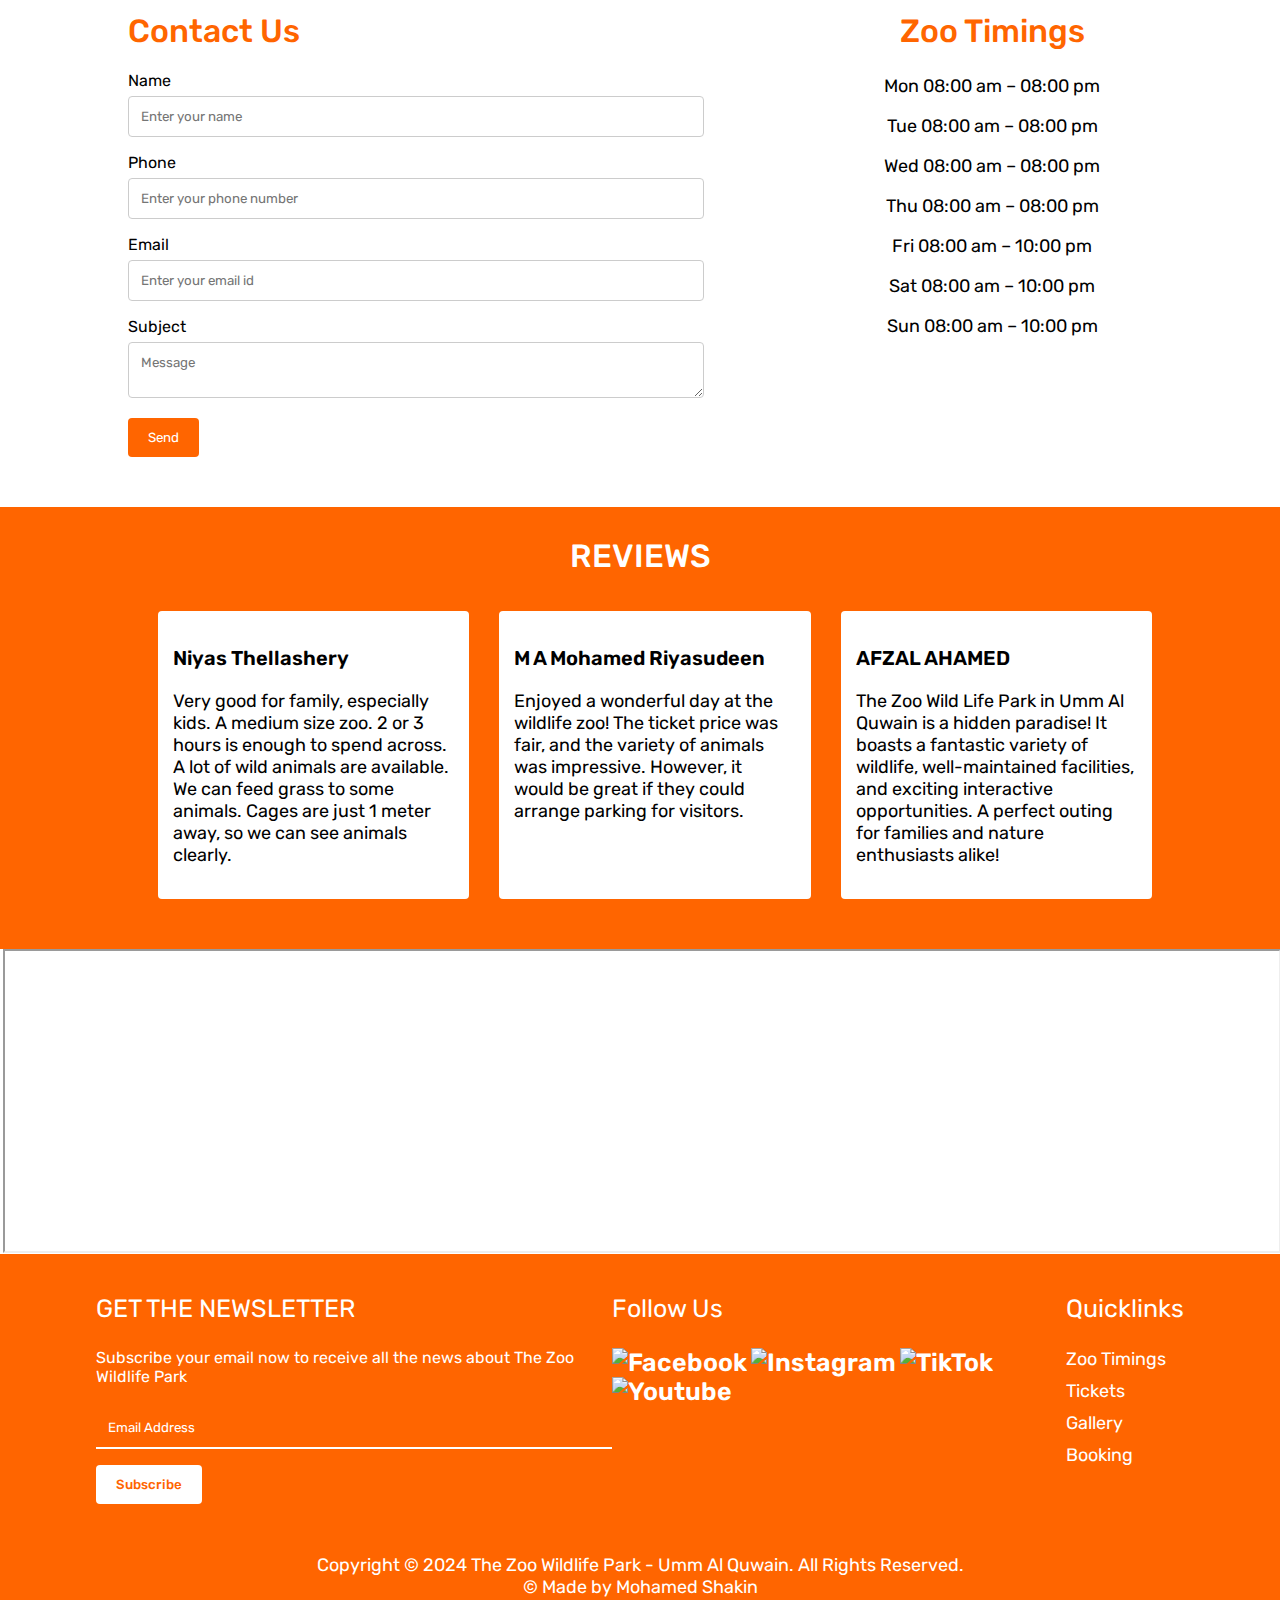
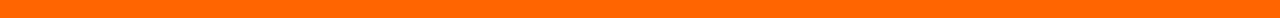
==== commit 620ed31e: "Update index.html" ====
--- a/index.html
+++ b/index.html
@@ -5,7 +5,7 @@
     <meta charset="UTF-8">
     <meta name="viewport" content="width=device-width, initial-scale=1.0">
     <title>The Zoo Wildlife Park</title>    <!--title of the page is shown in browser tab-->
-    <link rel="icon" type="image/x-icon" href="Images/Logo.png">   <!--image is displayed to left of the title page in browser tab-->
+    <link rel="icon" type="image/x-icon" href="Images/Logo.png">   <!--image logo is displayed to left of the title page in browser tab-->
     <link rel="stylesheet" href="CSS/style.css">  <!--Linking to CSS file from a folder-->
 
     <!--Linking to google font to use Rubik font-->
@@ -18,10 +18,10 @@
 
 <body id="home">
 
-    <!--Navigation links in menu bar, the menu bar is sticks on top of the screen throughout the page-->
+    <!--Navigation links in menu bar, the menu bar is fixed on top of the screen throughout the page-->
     <header>
         <nav>
-            <a href="#home">THE ZOO WILDLIFE PARK</a>    <!--This link redirects to beginning of the home page-->
+            <a href="#home">THE ZOO WILDLIFE PARK</a>    <!--This link moves to beginning of the home page-->
             <div class="menu">
                 <a href="pages/tickets.html">TICKETS</a>      <!--This link redirects to tickets page-->
                 <a href="pages/gallery.html">GALLERY</a>      <!--This link redirects to gallery page-->
@@ -84,8 +84,7 @@
     </div>
 
     <!--Contact Us section is a form where the user can fill their details into input field of name, phone, email and subject-->
-    <!--required attribute is used here to display the message to fill all the information in order to submit the form, if user try to submit the without filling the all 
-        the forms-->
+    <!--required attribute is used here, if user try to submit the form without filling the all the forms then it display the message to fill all the information in order to submit the form.-->
     <div class="section-4" id="timing">
         <div class="contact">
             <h1>Contact Us</h1>
@@ -163,26 +162,26 @@
 
             <div class="social-media">
                 <p class="foot-title">Follow Us</p>
-                <a href="https://www.facebook.com/TheZooPark/" target="_blank"><img src="Images/facebook-white.png" alt="Facebook"></a>
-                <a href="https://www.instagram.com/TheZooWildlifePark/" target="_blank"><img src="Images/instagram.png" alt="Instagram"></a>
-                <a href="https://www.tiktok.com/@thezoopark" target="_blank"><img src="Images/tiktok.png" alt="TikTok"></a>
-                <a href="https://www.youtube.com/@thezoopark/videos" target="_blank"><img src="Images/youtube.png" alt="Youtube"></a>
+                <a href="https://www.facebook.com/TheZooPark/" target="_blank"><img src="Images/facebook-white.png" alt="Facebook"></a>       <!--This link will open in new tab-->
+                <a href="https://www.instagram.com/TheZooWildlifePark/" target="_blank"><img src="Images/instagram.png" alt="Instagram"></a>  <!--This link will open in new tab-->
+                <a href="https://www.tiktok.com/@thezoopark" target="_blank"><img src="Images/tiktok.png" alt="TikTok"></a>                   <!--This link will open in new tab-->
+                <a href="https://www.youtube.com/@thezoopark/videos" target="_blank"><img src="Images/youtube.png" alt="Youtube"></a>         <!--This link will open in new tab-->
 
             </div>
 
             <div class="quicklinks">
                 <p class="foot-title">Quicklinks</p>
-                <a href="#timing"> Zoo Timings </a>
-                <a href="pages/tickets.html"> Tickets </a>
-                <a href="pages/gallery.html"> Gallery </a>
-                <a href="pages/booking.html"> Booking </a>
+                <a href="#timing"> Zoo Timings </a>           <!--This link moves to zoo timing section-->
+                <a href="pages/tickets.html"> Tickets </a>    <!--This link redirects to tickets page-->
+                <a href="pages/gallery.html"> Gallery </a>    <!--This link redirects to gallery page-->
+                <a href="pages/booking.html"> Booking </a>    <!--This link redirects to booking page-->
 
             </div>
         </div>
 
         <div class="copyright">
             <p>Copyright © 2024 The Zoo Wildlife Park - Umm Al Quwain. All Rights Reserved.</p>
-            <p>&copy; Made by: Mohamed Shakin</p>
+            <p>&copy; Made by Mohamed Shakin</p>
 
         </div>
     </footer>
--- a/CSS/style.css
+++ b/CSS/style.css
@@ -1,7 +1,11 @@
+/*Home Page*/
+
+/* I used this property, to show transition between one section to other section smoothy */
 html {
     scroll-behavior: smooth;
 }
 
+/*Body removes margin from both sides and sets background color to white and sets font-family to Rubik*/
 body {
     margin-top: auto;
     margin-left: auto;
@@ -11,11 +15,13 @@
     margin-bottom: auto;
 }
 
+/* Sets selection background color to orange and text color to black */
 ::selection {
     background-color: orange;
     color: black;
 }
 
+/* Sets first section background color to "#DC6B19" with height of 630px and position is adjusted to match the posiion of background image*/
 .introduction {
     background-color: #DC6B19;
     margin-left: auto;
@@ -27,6 +33,8 @@
     z-index: 3;
 }
 
+/* Sets background image in first section with original image aspect ratio and the position of background image is center on both x and y axis and
+  opacity of image is reduced to 0.25*/
 .background-image{
     background-image: url('https://images.unsplash.com/photo-1534567153574-2b12153a87f0?q=80&w=1000&auto=format&fit=crop&ixlib=rb-4.0.3&ixid=M3wxMjA3fDB8MHxzZWFyY2h8M3x8em9vfGVufDB8fDB8fHww');
     background-size: cover;
@@ -42,6 +50,7 @@
     z-index:1
 }
 
+/*Menu bar background color sets to "#FF6500" and when the website scroll, the menu bar will be sticked to top of the screen*/
 header {
     margin: 0px auto;
     background-color: #FF6500;
@@ -52,6 +61,8 @@
     z-index: 4;
 }
 
+/* The content of menu bar width is sets 90% and it display the elements next each other and it distributes the space equally between the elements
+and it aligns elements in vertically center*/
 nav {
     display: flex;
     margin-left: auto;
@@ -62,6 +73,7 @@
     justify-content: space-between;
 }
 
+/* The links color sets to white and it removes the underline of the links*/
 a{
     text-decoration: none;
     color: white;
@@ -70,6 +82,11 @@
     z-index: 2;
 }
 
+nav a:hover {
+    text-shadow: 0px 0px 2px;
+}
+
+/*Right side of menu bar sets width to 45% and it display the elements next each other and it distributes the space equally between the elements*/
 .menu {
     width: 45%;
     margin-left: 30%;
@@ -78,6 +95,7 @@
     margin-top: 3px;
 }
 
+/*Right side links of menu bar, The links color sets to white and it removes the underline of the links */
 .menu a{
     z-index: 2;
     text-decoration: none;
@@ -88,10 +106,13 @@
     padding-top: 5px;
 }
 
+/* it sets border of the link when mouse cursor is pointed to link */
 .menu a:hover{
     border-bottom: 3px solid white;
 }
 
+/*Menu button sets background color to white and removes border of the button and sets border radius to 4px and increases size of the button to 1.1 and 
+sets cursor to pointer */
 .menu button {
     background-color: white;
     font-size: 15px;
@@ -103,11 +124,12 @@
     cursor: pointer;
 }
 
+/*Menu button removes the underline of the link */
 .booking-button{
     text-decoration: none;
-    align-items: center;
-}
-
+}
+
+/*When the mouse is points to menu button, it will change background color to "#FF9800", text color to white and increases the size of button to 1.2 in 1 second */
 .menu button:hover{
     background-color: #FF9800;
     color: white;
@@ -115,10 +137,12 @@
     transition: 1s;
 }
 
+/*When the mouse pointer is away from the button, it changes back to original form in 1 second*/
 .menu button:not(:hover){
     transition: 1s;
 }
 
+/*Description text and book-now button is placed one line after other and it aligns elements in horizontally center*/
 .description {
     display: flex;
     flex-direction: column;
@@ -129,6 +153,7 @@
     margin-top: 150px;
 }
 
+/*Description text, it will overlap the text over the background image and set color to white*/
 .description p {
     z-index: 2;
     color: white;
@@ -137,6 +162,7 @@
     margin-top: 250px
 }
 
+/*Book button in first section, it will overlap the button over the background image and set background-color to "#FF9800" and color to white*/
 .description button{
     font-size: 18px;
     padding: 15px;
@@ -149,10 +175,12 @@
     font-weight: 500;
 }
 
+/*When the mouse pointer is away from the button, it changes back to original form in 1 second*/
 .description button:not(:hover) {
     transition: 1s;
 }
 
+/*When the mouse is points to book button, it will change background color to white, text color to black and increases the size of button to 1.1 in 1 second*/
 .description button:hover {
     background-color: white;
     color: black;
@@ -161,16 +189,19 @@
     cursor: pointer;
 }
 
+/*Main attraction section position is adjusted*/
 .attraction {
     margin-top: -130px;
 }
 
+/*Heading of main attraction section is aligned to center and set color to "#FF6500" */
 .attraction h1 {
     text-align: center;
     color: #FF6500;
     font-weight: 500;
 }
 
+/*Image container, it set width to 80% and images are placed next to each other  */
 .img-container {
     margin-left: auto;
     margin-right: auto;
@@ -180,6 +211,7 @@
     justify-content: center;
 }
 
+/*Inserting background image from a folder and keeping its original aspect ratio of image size*/
 #image1 {
     background-image: url('../Images/gold-tiger.jpg');
     background-size:cover ;
@@ -210,6 +242,7 @@
     background-position-x: center;
 }
 
+/* Each image box is set height and width to 250px and text in image box is aligned center in both horizonally and vertically*/
 .images {
     height: 250px;
     width: 250px;
@@ -218,6 +251,7 @@
     align-items: center;
 }
 
+/* The text in image box, it sets color to black and it hides the text*/
 .images p {
     z-index: 2;
     display: none;
@@ -226,22 +260,26 @@
     font-weight: 700;
 }
 
+/*When the mouse is points to images, it will expand its width to 350px and reduce the opacity to 0.6 in 3 seconds*/
 .images:hover {
     width: 350px;
     transition: 3s;
     opacity: 0.6;
 }
 
+/*When the mouse pointer is away from the images, it changes back to original form in 1 second*/
 .images:not(:hover) {
     transition: 3s;
 }
 
+/*About section, the text color sets to white and description part and image part are placed next to each other */
 .about-us {
     color: white;
     display: flex;
     margin-top: 50px;
 }
 
+/*Description part, background color sets to "#FF6500" and sets width to 50% */
 .about {
     width: 50%;
     background-color: #FF6500;
@@ -251,61 +289,73 @@
     padding-top: 30px;
 }
 
+/*Heading of about section*/
 .about h1 {
     font-weight: 500;
 }
 
+/*Sub heading of about section*/
 .subtitle {
     font-size: 25px;
     margin-top: 50px;
 }
 
+/*Description of about section*/
 .about-description {
     font-size: 18px;
 }
 
+/*Image is placed on the right half of the about section*/
 .about-image {
     width: 50%;
 }
 
+/*Image of about section, it sets height and width to 100% and keeping its original aspect ratio of image size*/
 .about-image img {
     height: 100%;
     width: 100%;
     object-fit: cover;
 }
 
+/*Contact and Zoo timing section*/
 .section-4 {
     display: flex;
     margin-top: 20px;
 }
 
+/*Zoo timing section, it sets text color to "#FF6500" and text aligned to center */
 .timing {
     color: #FF6500;
     text-align: center;
     width: 50%;
 }
 
+/*Heading of Zoo timing section*/
 .timing h1{
     font-weight: 500;
 }
 
+/*Text of zoo timing section*/
 .days {
     color: black;
     margin-top: 25px;
     font-size: 18px;
 }
 
+/*Contact us section*/
 .contact {
     color: black;
     width: 50%;
     margin-left: 10%
 }
 
+/*Heading of contact section*/
 .contact h1 {
     color: #FF6500;
     font-weight: 500;
 }
 
+/*Input box of contact section*/
 input[type=text], textarea, input[type=email] {
   width: 100%;
   padding: 12px;
@@ -317,10 +367,12 @@
   font-family: "Rubik", sans-serif;
 }
 
+/*It removes outline of input box*/
 input:focus, textarea:focus {
     outline: none;
 }
 
+/*Submit button of contact section*/
 input[type=submit] {
   background-color: #FF6500;
   color: white;
@@ -331,11 +383,13 @@
   font-family: "Rubik", sans-serif;
 }
 
+/*When the mouse is points to submit button, it will changes background color to black and text color to white*/
 input[type=submit]:hover {
   background-color: black;
   color: white;
 }
 
+/*Reviews section, it sets width to 100%, background color to "#FF6500" and text color to white*/
 .reviews-section {
     margin-left: auto;
     margin-right: auto;
@@ -345,6 +399,7 @@
     color: white;
 }
 
+/*review container, it sets width to 80% and user-review boxes are placed next to each other*/
 .reviews {
     display: flex;
     margin-left: auto;
@@ -352,10 +407,15 @@
     width: 80%;
 }
 
+/*heading of reviews section, text aligns to center*/
 .reviews-section h1 {
     font-weight: 500;
-}
-
+    text-align: center;
+    padding-top: 30px;
+    padding-bottom: 15px;
+}
+
+/*User-review box, it sets background color to white and text color to black*/
 .customer {
     background-color: white;
     color: black;
@@ -367,17 +427,13 @@
     font-size: 18px;
 }
 
+/*User-name*/
 .user-name{
     font-weight: 600;
     font-size: 20px;
 }
 
-.reviews-section h1{
-    text-align: center;
-    padding-top: 30px;
-    padding-bottom: 15px;
-}
-
+/*Map container, it sets height to 300px and width to 99.5%*/
 .map {
     margin-left: auto;
     margin-right: auto;
@@ -385,11 +441,13 @@
     height: 300px;
 }
 
+/*Map, it sets height and width to 100%*/
 .map iframe {
     width: 100%;
-    height: 300px;
-}
-
+    height: 100%;
+}
+
+/*Footer, it sets background color to "#FF6500"*/
 footer {
     margin-top: 5px;
     background-color: #FF6500;
@@ -397,10 +455,12 @@
     padding-bottom: 20px;
 }
 
+/*Sub heading of footer*/
 .foot-title{
     font-size: 25px;
 }
 
+/*Footer container, it sets width to 85%, display elements next to each other and it distributes the space equally between the elements */
 .last-section {
     margin-left: auto;
     margin-right: auto;
@@ -411,6 +471,7 @@
     margin-bottom: 50px;
 }
 
+/*Subscription input box, it sets background color to "#FF6500" and text color to white and it sets border bottom 2px solid white color*/
 .subscribe input[type=email] {
     background-color: #FF6500;
     color: white;
@@ -419,35 +480,42 @@
     border-radius: 0%
 }
 
+/*it sets placeholder text color to white color*/
 .subscribe input[type=email]::placeholder{
     color: white;
 }
 
+/*Subscribe button, it sets button background color to white and text color to "#FF6500"*/
 .subscribe input[type=submit] {
     background-color: white;
     color: #FF6500;
     font-weight: 500;
 }
 
+/*When the mouse is points to subscribe button, it will changes background color to black and text color to white*/
 .subscribe input[type=submit]:hover {
     background-color: black;
     color: white;
 }
 
+/*Social media images, it sets height and width of the image to 35px*/
 .social-media img {
     height: 35px;
     width: 35px;
 }
 
+/*When the mouse is points to social media images, it inverts the color*/
 .social-media img:hover {
     filter: invert();
 }
 
+/* quicklinks section, it displays the elements one line after the other*/
 .quicklinks {
     display: flex;
     flex-direction: column;
 }
 
+/*Links of quicklinks*/
 .quicklinks a{
     font-size: 18px;
     font-weight: 400;
@@ -455,10 +523,12 @@
     padding-top: 0px;
 }
 
+/**When the mouse is points to link, it changes color of the link to black*/
 .quicklinks a:hover{
     color: black;
 }
 
+/*Copyright text aligned to center */
 .copyright {
     text-align: center;
 }
@@ -468,15 +538,18 @@
     font-size: 18px;
 }
 
+
 /* Ticket Page*/
 
+/*catergory-container, it sets width to 80% */
 .category {
     color: black;
     margin-left: auto;
     margin-right: auto;
-    width: 90%;
-}
-
+    width: 80%;
+}
+
+/*Heading of ticket page, gallery page, FAQ page, booking page and animals page, it sets text color to "#FF6500" and text aligned to center*/
 .ticket-head, .faq-head, .our-animal-head, .gallery-head, .booking-head{
     color: #FF6500;
     text-align: center;
@@ -485,47 +558,55 @@
     margin-bottom: 50px;
 }
 
+/*It sets gap between ticket-section and footer*/
 .ticket-section {
     margin-bottom: 100px;
 }
 
+/*subheading text sets color to #FF6500*/
 #ticket-title {
     color: #FF6500;
-    margin-left: 90px;
     margin-top: 50px;
     font-size: 27px;
     margin-bottom: 10px;
 }
 
+/*Ticket category is displayed in two columns*/
 .grid-container {
     display: grid;
     grid-template-columns: auto auto;
-    justify-content: space-around;
-  }
-
-  .grid-container > div {
+    justify-content: space-between;
+}
+
+/*Divs in each ticket category are placed next to each other and it distributes the space equally between the divs*/
+.grid-container > div {
     font-size: 18px;
     display: flex;
     justify-content: space-between;
     width: 500px;
 }
 
+/*It sets ticket title and ticket description width to 80%*/
 .type {
     width: 80%;
     font-size: 22px;
 }
 
+/*It sets font-size of ticket rate to 22px*/
 .rate {
     font-size: 22px;
 }
 
+/* It sets ticket description text color to "#414141" */
 .ticket-details{
     color: #414141;
     font-size: 15px;
 }
 
+
 /*FAQ'S page*/
 
+/*question container sets width to 60%, question and button are placed next to each other with spaced between them and it sets border bottom 2px solid white color*/
 .FAQ {
     display:flex;
     margin-left: auto;
@@ -536,37 +617,46 @@
     border-bottom: 2px solid #FF6500;
 }
 
+/*User cannot select "+" button because I disabled select option to this button*/
 .button {
     cursor: pointer;
     font-weight: 600;
     user-select: none;
 }
 
+/*When the mouse is points to "+" button, it changes the color to "#FF6500" */
 .button:hover{
     color: #FF6500;
 }
 
+/*It hides the answer of the question*/
 .answers{
     display: none;
     font-weight: 300;
 }
 
+/*It sets color of questions and button to black */
 .questions, .button {
     color: black;
     font-weight: 500;
 }
 
+/*It sets gap between the FAQ section and footer*/
 .faq-section {
     margin-bottom: 100px;
 }
 
+
 /*Our Animals page*/
 
+/*It sets text color to black and it sets gap between the animal-section and footer*/
 .animal-section {
     color: black;
     margin-bottom: 100px;
 }
 
+/*Animal box, it sets width to 80%, animal image and animal details are placed next to each other with spaced between them and 
+animal details are aligned vertically center to animal image*/
 .animal-box {
     display: flex;
     justify-content: space-between;
@@ -577,6 +667,7 @@
     margin-bottom: 50px;
 }
 
+/*It sets height and width of the animal image to 250 px and it sets border radius to 50% and border color to "#FF6500" and keeping its original aspect ratio of image size */
 .animal-img img{
     height: 250px;
     width: 250px;
@@ -585,11 +676,13 @@
     border: 5px solid #FF6500;
 }
 
+/*It sets width of the animal-detail to 65%*/
 .animal-details {
     width: 65%;
     font-size: 20px;
 }
 
+/*It sets font-weight of animal name to 500px*/
 .animal-name {
     font-weight: 500;
     font-size: 23px;
@@ -597,8 +690,10 @@
     margin-bottom: 15px;
 }
 
+
 /*Gallery page*/
 
+/*It sets width of gallery container to 80% and height to 1600px*/
 .gallery-container {
     margin-left: auto;
     margin-right: auto;
@@ -606,20 +701,24 @@
     height: 1600px
 }
 
+/*It sets width of the column to 33% and columns are placed one after the other column*/
 .column {
     float: left;
     width: 33%;
     padding: 5px;
     box-sizing: border-box;
-  }
-  
+}
+
+/*Images are inserted in columns with thier original aspect ratio of the image and gaps between the images is 5px*/
 .column img {
     margin-top: 5px;
     width: 100%;
 }
 
+
 /*Booking page*/
 
+/*It sets width of booking-section to 80% and sets gap between the booking-section and footer to 50px*/
 .booking-section {
     color: black;
     margin-left: auto;
@@ -628,19 +727,12 @@
     margin-bottom: 50px;
 }
 
-.bookbox {
-    display: flex;
-    font-size: 22px;
-    margin-left: auto;
-    margin-right: auto;
-    width: 100%;
-    justify-content: space-between;
-}
-
-form {
-    width: 100%;
-}
-
+/*It sets gap between the heading and booking-section to 75px*/
+.book-box {
+    margin-top: 75px;
+}
+
+/*Label and input box are placed next to each with spaced between them and input box are aligned vertically center to label*/
 .ticket-type{
     font-size: 22px;
     margin-top: 25px;
@@ -652,6 +744,7 @@
     align-items: center;
 }
 
+/*Input box of booking section */
 input[type=date], .input-box select {
     width: 150px;
     padding: 12px;
@@ -661,6 +754,7 @@
     font-family: "Rubik", sans-serif;
 }
 
+/*In total container, it displays the elements next to each other and sets text color to "#FF6500" and aligns whole element in horizontally center*/
 .total {
     display: flex;
     color: #FF6500;
